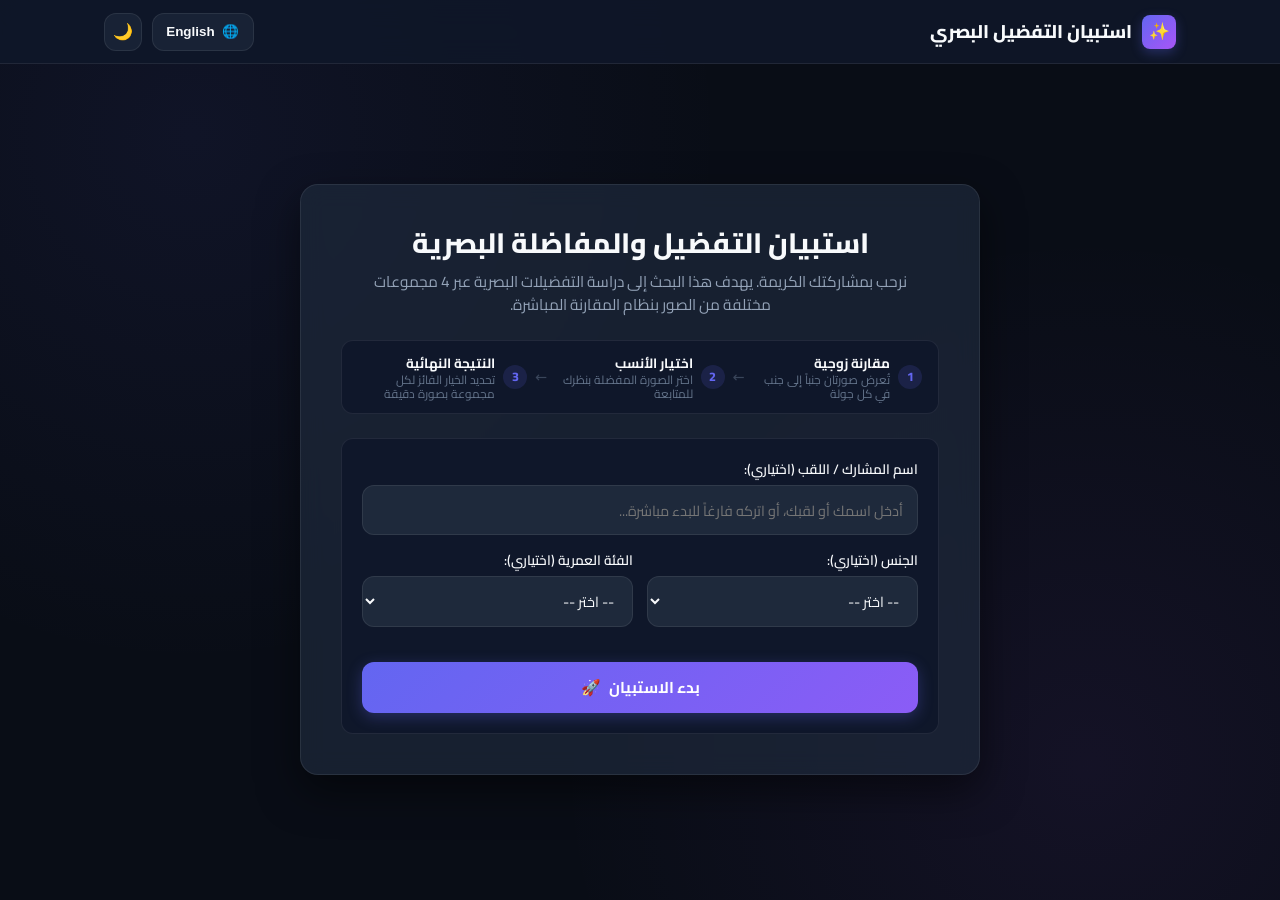
==== index.html @ 8a7d79f7 "Enhance UX, universal image framing, reload session persistence, and dynamic category counts" ====
<!DOCTYPE html>
<html lang="ar" dir="rtl" data-theme="dark">
<head>
  <meta charset="UTF-8">
  <meta name="viewport" content="width=device-width, initial-scale=1.0">
  <title>استبيان التفضيل والمفاضلة البصرية | Visual Preference Survey</title>
  
  <!-- Meta Descriptions for SEO and Social Sharing -->
  <meta name="description" content="استبيان تفاعلي للمفاضلة البصرية ودراسة التفضيلات عبر 4 مجموعات مختلفة بنظام المقارنة المباشرة.">
  
  <!-- Google Fonts: Cairo (Arabic) & Plus Jakarta Sans (English) -->
  <link rel="preconnect" href="https://fonts.googleapis.com">
  <link rel="preconnect" href="https://fonts.gstatic.com" crossorigin>
  <link href="https://fonts.googleapis.com/css2?family=Cairo:wght@400;500;600;700;800;900&family=Plus+Jakarta+Sans:wght@400;500;600;700;800&display=swap" rel="stylesheet">
  
  <!-- Main Stylesheet -->
  <link rel="stylesheet" href="style.css">
</head>
<body>

  <!-- Top Header Navigation -->
  <header class="header">
    <div class="container header-content">
      <a href="#" class="brand-logo" onclick="event.preventDefault();">
        <div class="brand-icon">✨</div>
        <span id="app-title-text">استبيان التفضيل البصري</span>
      </a>

      <div class="header-controls">
        <!-- Language Switcher -->
        <button id="btn-toggle-lang" class="lang-toggle-btn" title="تغيير اللغة / Switch Language" type="button">
          <span class="lang-icon">🌐</span>
          <span class="lang-label">English</span>
        </button>

        <!-- Dark / Light Theme Toggle -->
        <button id="btn-toggle-theme" class="btn-icon" title="تبديل المظهر / Toggle Theme" aria-label="Toggle Theme" type="button">
          🌙
        </button>
      </div>
    </div>
  </header>

  <!-- Survey Active Status & Progress Tracker -->
  <div id="survey-status-bar" class="survey-status-bar">
    <div class="container">
      <div class="status-grid">
        <div class="category-indicator">
          <div id="current-category-badge" class="category-badge">
            <span id="cat-icon">📂</span>
            <span id="cat-title">المجموعة: إناث - الشرق الأوسط</span>
          </div>
          <span class="round-counter">
            <span id="cat-progress-text">المجموعة 1 من 4</span>
          </span>
        </div>

        <div class="round-counter">
          <span id="lbl-comparison">المقارنة:</span>
          <span id="round-number-text">1</span> / <span id="total-rounds-text">31</span>
        </div>
      </div>

      <!-- Animated Progress Track -->
      <div class="progress-track">
        <div id="progress-fill" class="progress-fill"></div>
      </div>
    </div>
  </div>

  <!-- Main Viewport Area -->
  <main class="main-content">
    <div class="container">

      <!-- ====================================================================
           1. WELCOME SCREEN
           ==================================================================== -->
      <section id="screen-welcome" class="screen-view active">
        <div class="welcome-card">

          <!-- Resume Session Banner (Only shown if user has active saved progress) -->
          <div id="resume-session-banner" class="resume-session-banner" style="display: none;">
            <div class="resume-banner-info">
              <span class="resume-icon">⚡</span>
              <div>
                <strong id="resume-banner-title">لديك استبيان قيد التقدم</strong>
                <p id="resume-banner-desc">يمكنك استئناف جلسة التقييم السابقة من حيث توقفت أو البدء من جديد.</p>
              </div>
            </div>
            <div class="resume-banner-actions">
              <button type="button" class="btn-resume" onclick="resumeSavedSession()">
                <span id="btn-resume-text">استئناف المتابعة</span>
                <span>▶</span>
              </button>
              <button type="button" class="btn-discard" onclick="discardSavedSession()" title="حذف الجلسة السابقة والبدء من جديد">
                <span id="btn-discard-text">بدء جديد</span>
                <span>×</span>
              </button>
            </div>
          </div>

          <div class="welcome-header">
            <h1 class="welcome-title" id="welcome-heading">استبيان التفضيل والمفاضلة البصرية</h1>
            <p class="welcome-subtitle" id="welcome-subtext">
              نرحب بمشاركتك الكريمة. يهدف هذا البحث إلى دراسة التفضيلات البصرية عبر 4 مجموعات مختلفة من الصور بنظام المقارنة المباشرة.
            </p>
          </div>

          <!-- Non-noisy, sleek step indicators (informational, not buttons) -->
          <div class="survey-steps-overview">
            <div class="step-overview-item">
              <span class="step-num">1</span>
              <div class="step-text">
                <strong id="inst-1-title">مقارنة زوجية</strong>
                <span id="inst-1-desc">تُعرض صورتان جنباً إلى جنب في كل جولة</span>
              </div>
            </div>

            <div class="step-arrow">←</div>

            <div class="step-overview-item">
              <span class="step-num">2</span>
              <div class="step-text">
                <strong id="inst-2-title">اختيار الأنسب</strong>
                <span id="inst-2-desc">اختر الصورة المفضلة بنظرك للمتابعة</span>
              </div>
            </div>

            <div class="step-arrow">←</div>

            <div class="step-overview-item">
              <span class="step-num">3</span>
              <div class="step-text">
                <strong id="inst-3-title">النتيجة النهائية</strong>
                <span id="inst-3-desc">تحديد الخيار الفائز لكل مجموعة بصورة دقيقة</span>
              </div>
            </div>
          </div>

          <!-- Participant Form -->
          <form id="participant-form" class="participant-form" onsubmit="event.preventDefault(); startSurvey();">
            <div class="form-group">
              <label for="participant-id" id="lbl-part-id">اسم المشارك / اللقب (اختياري):</label>
              <input type="text" id="participant-id" class="form-control" placeholder="أدخل اسمك أو لقبك، أو اتركه فارغاً للبدء مباشرة..." autocomplete="name">
            </div>

            <div class="form-row-2col">
              <div class="form-group">
                <label for="participant-gender" id="lbl-gender">الجنس (اختياري):</label>
                <select id="participant-gender" class="form-control">
                  <option value="" id="opt-select">-- اختر --</option>
                  <option value="male" id="opt-male">ذكر</option>
                  <option value="female" id="opt-female">أنثى</option>
                  <option value="other" id="opt-other">أفضل عدم التحديد</option>
                </select>
              </div>

              <div class="form-group">
                <label for="participant-age" id="lbl-age">الفئة العمرية (اختياري):</label>
                <select id="participant-age" class="form-control">
                  <option value="">-- اختر --</option>
                  <option value="18-24">18 - 24</option>
                  <option value="25-34">25 - 34</option>
                  <option value="35-44">35 - 44</option>
                  <option value="45+">45 فأكثر</option>
                </select>
              </div>
            </div>

            <button type="submit" id="btn-start-survey" class="btn-primary" style="margin-top: 1.25rem;">
              <span>بدء الاستبيان</span>
              <span>🚀</span>
            </button>
          </form>
        </div>
      </section>

      <!-- ====================================================================
           2. ARENA / COMPARISON SCREEN
           ==================================================================== -->
      <section id="screen-arena" class="screen-view">
        <div class="arena-header">
          <h2 class="arena-title" id="arena-instruction">اختر الصورة المفضلة بالنسبة لك</h2>
          <p class="arena-hint" id="arena-subhint">انقر مباشرة على الصورة أو استخدم مفاتيح الأسهم (⬅️ / ➡️) أو الأرقام (1 / 2)</p>
        </div>

        <div id="battle-arena-container" class="battle-arena arena-landscape">
          <!-- Left Candidate (Option A) -->
          <div id="card-candidate-a" class="candidate-card" onclick="selectWinner('left')">
            <div id="badge-card-a" class="card-badge badge-option-a">
              <span class="badge-dot"></span>
              <span id="lbl-champion">الخيار (1)</span>
            </div>

            <div class="card-image-wrapper">
              <img id="img-candidate-a" class="card-image" src="" alt="Candidate 1" loading="eager">
              <button type="button" class="zoom-btn" title="تكبير الصورة للمعاينة" onclick="event.stopPropagation(); zoomImage('img-candidate-a');" aria-label="Zoom Image">
                🔍
              </button>
            </div>

            <div class="card-footer">
              <div class="card-footer-info">
                <span class="key-hint" id="hint-key-left">
                  <span>مفتاح</span>
                  <span class="kbd">⬅️</span> أو <span class="kbd">1</span>
                </span>
              </div>
              <div class="select-indicator" id="lbl-select-a">
                <span>اختيار هذا</span>
                <span class="indicator-check">✓</span>
              </div>
            </div>
          </div>

          <!-- VS Middle Badge -->
          <div class="vs-badge-container">
            <div class="vs-badge">VS</div>
          </div>

          <!-- Right Candidate (Option B) -->
          <div id="card-candidate-b" class="candidate-card" onclick="selectWinner('right')">
            <div id="badge-card-b" class="card-badge badge-option-b">
              <span class="badge-dot"></span>
              <span id="lbl-challenger">الخيار (2)</span>
            </div>

            <div class="card-image-wrapper">
              <img id="img-candidate-b" class="card-image" src="" alt="Candidate 2" loading="eager">
              <button type="button" class="zoom-btn" title="تكبير الصورة للمعاينة" onclick="event.stopPropagation(); zoomImage('img-candidate-b');" aria-label="Zoom Image">
                🔍
              </button>
            </div>

            <div class="card-footer">
              <div class="card-footer-info">
                <span class="key-hint" id="hint-key-right">
                  <span>مفتاح</span>
                  <span class="kbd">➡️</span> أو <span class="kbd">2</span>
                </span>
              </div>
              <div class="select-indicator" id="lbl-select-b">
                <span>اختيار هذا</span>
                <span class="indicator-check">✓</span>
              </div>
            </div>
          </div>
        </div>

        <!-- Shortcuts Reminder Footer -->
        <div class="shortcuts-bar">
          <div class="shortcut-item">
            <span class="kbd">⬅️</span> / <span class="kbd">1</span>
            <span id="txt-choose-left">: اختيار اليسار</span>
          </div>
          <div class="shortcut-item">
            <span class="kbd">➡️</span> / <span class="kbd">2</span>
            <span id="txt-choose-right">: اختيار اليمين</span>
          </div>
          <div class="shortcut-item">
            <span class="kbd">ESC</span>
            <span id="txt-close-zoom">: إغلاق المعاينة</span>
          </div>
        </div>
      </section>

      <!-- ====================================================================
           3. FINAL RESULTS SCREEN
           ==================================================================== -->
      <section id="screen-results" class="screen-view">
        <div class="results-header">
          <div class="results-trophy">🏆</div>
          <h2 class="results-title" id="res-heading">اكتمل الاستبيان بنجاح!</h2>
          <p class="results-subtitle" id="res-subtext">شكراً لمشاركتك الكريمة! إليك الصور الفائزة بناءً على تفضيلاتك في كل مجموعة:</p>
        </div>

        <!-- 4 Winners Showcase Grid -->
        <div id="winners-grid" class="winners-grid">
          <!-- Will be rendered dynamically via JS -->
        </div>

        <!-- Submission Status and Data Export Actions -->
        <div class="submission-card">
          <div id="submission-status" class="submit-status-box status-sending">
            <span>⏳</span>
            <span id="status-text">جاري حفظ وإرسال البيانات...</span>
          </div>

          <div class="action-buttons-group">
            <button type="button" class="btn-secondary" onclick="exportDataAsCSV()">
              <span>📥</span>
              <span id="btn-csv-text">تحميل تقرير (CSV)</span>
            </button>

            <button type="button" class="btn-secondary" onclick="exportDataAsJSON()">
              <span>📄</span>
              <span id="btn-json-text">تحميل البيانات (JSON)</span>
            </button>

            <button type="button" class="btn-primary" style="width: auto;" onclick="resetForNewParticipant()">
              <span>🔄</span>
              <span id="btn-new-eval">مشارك جديد</span>
            </button>
          </div>
        </div>
      </section>

    </div>
  </main>

  <!-- ========================================================================
       CATEGORY TRANSITION MODAL
       ======================================================================== -->
  <div id="interstitial-modal" class="interstitial-modal">
    <div class="interstitial-box">
      <div class="interstitial-icon">🎯</div>
      <h3 class="interstitial-title" id="trans-title">انتهت هذه المجموعة</h3>
      <p class="interstitial-desc" id="trans-desc">
        تم تحديد الخيار المفضل في هذه المجموعة بنجاح. اضغط أدناه للمتابعة إلى المجموعة التالية.
      </p>
      <button type="button" class="btn-primary" onclick="proceedToNextCategory()">
        <span id="btn-next-cat-text">المتابعة إلى المجموعة التالية</span>
        <span>➡️</span>
      </button>
    </div>
  </div>

  <!-- ========================================================================
       LIGHTBOX / ZOOM PREVIEW MODAL
       ======================================================================== -->
  <div id="lightbox-modal" class="lightbox-modal" onclick="closeZoom()">
    <button type="button" class="lightbox-close" onclick="closeZoom()" title="إغلاق">&times;</button>
    <img id="lightbox-img" class="lightbox-img" src="" alt="Enlarged Preview" onclick="event.stopPropagation()">
  </div>

  <!-- Scripts -->
  <script src="config.js"></script>
  <script src="app.js"></script>
</body>
</html>
---- style.css ----
/* ==========================================================================
   VISUAL PREFERENCE SURVEY - HIGH-AESTHETIC RESPONSIVE STYLESHEET
   100% Zero-Overflow, Universal Picture Framing & Safe Responsive Design
   ========================================================================== */

:root {
  --font-arabic: 'Cairo', system-ui, -apple-system, sans-serif;
  --font-latin: 'Plus Jakarta Sans', system-ui, -apple-system, sans-serif;
  
  /* Primary Theme Palette (Dark Premium) */
  --bg-primary: #090d16;
  --bg-secondary: #0f172a;
  --bg-tertiary: #1e293b;
  --bg-glass: rgba(15, 23, 42, 0.88);
  --bg-card: rgba(30, 41, 59, 0.72);
  --bg-image-holder: #0b1120;
  --border-color: rgba(255, 255, 255, 0.08);
  --border-hover: rgba(99, 102, 241, 0.6);
  
  --text-primary: #f8fafc;
  --text-secondary: #94a3b8;
  --text-muted: #64748b;
  
  /* Accents */
  --primary: #6366f1;
  --primary-hover: #4f46e5;
  --primary-light: rgba(99, 102, 241, 0.15);
  --accent-gold: #f59e0b;
  --accent-gold-light: rgba(245, 158, 11, 0.15);
  --success: #10b981;
  --success-light: rgba(16, 185, 129, 0.15);
  
  /* Dimensions & Radii */
  --header-height: 64px;
  --radius-sm: 8px;
  --radius-md: 12px;
  --radius-lg: 18px;
  --radius-full: 9999px;
  
  --shadow-sm: 0 2px 6px rgba(0, 0, 0, 0.2);
  --shadow-md: 0 8px 24px rgba(0, 0, 0, 0.35);
  --shadow-lg: 0 16px 40px rgba(0, 0, 0, 0.5);
  --shadow-glow: 0 0 24px rgba(99, 102, 241, 0.35);
  
  --transition-fast: 0.15s ease;
  --transition-smooth: 0.25s cubic-bezier(0.4, 0, 0.2, 1);
}

[data-theme="light"] {
  --bg-primary: #f8fafc;
  --bg-secondary: #ffffff;
  --bg-tertiary: #f1f5f9;
  --bg-glass: rgba(255, 255, 255, 0.92);
  --bg-card: rgba(255, 255, 255, 0.96);
  --bg-image-holder: #f8fafc;
  --border-color: rgba(0, 0, 0, 0.08);
  --border-hover: rgba(99, 102, 241, 0.6);
  
  --text-primary: #0f172a;
  --text-secondary: #475569;
  --text-muted: #94a3b8;
  
  --shadow-sm: 0 2px 6px rgba(0, 0, 0, 0.04);
  --shadow-md: 0 6px 20px rgba(0, 0, 0, 0.08);
  --shadow-lg: 0 12px 32px rgba(0, 0, 0, 0.12);
  --shadow-glow: 0 0 20px rgba(99, 102, 241, 0.2);
}

/* Reset */
*, *::before, *::after {
  box-sizing: border-box;
  margin: 0;
  padding: 0;
  -webkit-tap-highlight-color: transparent;
}

html, body {
  width: 100%;
  max-width: 100vw;
  overflow-x: hidden;
  min-height: 100vh;
  min-height: 100dvh;
}

body {
  font-family: var(--font-arabic);
  background-color: var(--bg-primary);
  color: var(--text-primary);
  display: flex;
  flex-direction: column;
  line-height: 1.5;
  background-image: 
    radial-gradient(circle at 15% 15%, rgba(99, 102, 241, 0.08) 0%, transparent 40%),
    radial-gradient(circle at 85% 85%, rgba(168, 85, 247, 0.07) 0%, transparent 40%);
  background-attachment: fixed;
  transition: background-color var(--transition-smooth), color var(--transition-smooth);
}

body[dir="ltr"] {
  font-family: var(--font-latin);
}

.container {
  width: 100%;
  max-width: 1120px;
  margin: 0 auto;
  padding: 0 clamp(0.85rem, 3vw, 1.5rem);
}

/* Header */
.header {
  position: sticky;
  top: 0;
  z-index: 50;
  backdrop-filter: blur(14px);
  -webkit-backdrop-filter: blur(14px);
  background: var(--bg-glass);
  border-bottom: 1px solid var(--border-color);
  padding: 0.5rem 0;
  min-height: var(--header-height);
  display: flex;
  align-items: center;
}

.header-content {
  display: flex;
  align-items: center;
  justify-content: space-between;
  gap: 0.75rem;
}

.brand-logo {
  display: flex;
  align-items: center;
  gap: 0.65rem;
  font-weight: 800;
  font-size: clamp(0.95rem, 2.5vw, 1.15rem);
  color: var(--text-primary);
  text-decoration: none;
  white-space: nowrap;
}

.brand-icon {
  width: 34px;
  height: 34px;
  flex-shrink: 0;
  background: linear-gradient(135deg, var(--primary), #a855f7);
  border-radius: var(--radius-sm);
  display: flex;
  align-items: center;
  justify-content: center;
  color: #fff;
  font-size: 1.05rem;
  box-shadow: 0 4px 12px rgba(99, 102, 241, 0.3);
}

.header-controls {
  display: flex;
  align-items: center;
  gap: 0.6rem;
}

.lang-toggle-btn {
  display: inline-flex;
  align-items: center;
  gap: 0.45rem;
  padding: 0.35rem 0.85rem;
  min-height: 38px;
  background: var(--bg-card);
  border: 1px solid var(--border-color);
  color: var(--text-primary);
  border-radius: var(--radius-md);
  font-size: 0.84rem;
  font-weight: 700;
  cursor: pointer;
  transition: all var(--transition-fast);
  white-space: nowrap;
}

.lang-toggle-btn:hover {
  border-color: var(--primary);
  background: var(--primary-light);
}

.btn-icon {
  background: var(--bg-card);
  border: 1px solid var(--border-color);
  color: var(--text-primary);
  width: 38px;
  height: 38px;
  border-radius: var(--radius-md);
  display: flex;
  align-items: center;
  justify-content: center;
  cursor: pointer;
  transition: all var(--transition-fast);
  font-size: 1rem;
  flex-shrink: 0;
}

.btn-icon:hover {
  background: var(--primary-light);
  border-color: var(--primary);
}

/* Category & Progress Bar */
.survey-status-bar {
  background: var(--bg-secondary);
  border-bottom: 1px solid var(--border-color);
  padding: 0.65rem 0;
  display: none;
}

.survey-status-bar.active {
  display: block;
}

.status-grid {
  display: flex;
  align-items: center;
  justify-content: space-between;
  gap: 0.75rem;
}

.category-indicator {
  display: flex;
  align-items: center;
  gap: 0.6rem;
  min-width: 0;
}

.category-badge {
  display: inline-flex;
  align-items: center;
  gap: 0.4rem;
  padding: 0.25rem 0.75rem;
  border-radius: var(--radius-full);
  font-size: clamp(0.76rem, 2vw, 0.86rem);
  font-weight: 700;
  background: var(--primary-light);
  color: var(--primary);
  border: 1px solid rgba(99, 102, 241, 0.3);
  white-space: nowrap;
  text-overflow: ellipsis;
  overflow: hidden;
}

.round-counter {
  font-size: clamp(0.78rem, 2vw, 0.88rem);
  color: var(--text-secondary);
  font-weight: 600;
  white-space: nowrap;
}

.round-counter span {
  color: var(--text-primary);
  font-weight: 800;
}

.progress-track {
  width: 100%;
  height: 5px;
  background: var(--bg-tertiary);
  border-radius: var(--radius-full);
  overflow: hidden;
  margin-top: 0.5rem;
}

.progress-fill {
  height: 100%;
  width: 0%;
  background: linear-gradient(90deg, var(--primary), #a855f7);
  border-radius: var(--radius-full);
  transition: width 0.3s ease;
}

/* Main Content */
.main-content {
  flex: 1;
  padding: clamp(1rem, 2.5vh, 2rem) 0 clamp(1.25rem, 3vh, 2.5rem);
  display: flex;
  align-items: center;
  justify-content: center;
}

.screen-view {
  display: none;
  width: 100%;
  animation: fadeIn 0.25s ease;
}

.screen-view.active {
  display: block;
}

@keyframes fadeIn {
  from { opacity: 0; transform: translateY(6px); }
  to { opacity: 1; transform: translateY(0); }
}

@keyframes cardFadeIn {
  from { opacity: 0.6; transform: scale(0.98); }
  to { opacity: 1; transform: scale(1); }
}

/* ==========================================================================
   WELCOME SCREEN & SLEEK PRESENTATION
   ========================================================================== */
.welcome-card {
  background: var(--bg-card);
  backdrop-filter: blur(12px);
  -webkit-backdrop-filter: blur(12px);
  border: 1px solid var(--border-color);
  border-radius: var(--radius-lg);
  padding: clamp(1.5rem, 4vw, 2.5rem);
  max-width: 680px;
  margin: 0 auto;
  box-shadow: var(--shadow-lg);
}

/* Resume Banner */
.resume-session-banner {
  display: flex;
  align-items: center;
  justify-content: space-between;
  gap: 1rem;
  background: linear-gradient(135deg, rgba(99, 102, 241, 0.16), rgba(168, 85, 247, 0.16));
  border: 1px solid rgba(99, 102, 241, 0.4);
  border-radius: var(--radius-md);
  padding: 0.85rem 1.15rem;
  margin-bottom: 1.5rem;
}

.resume-banner-info {
  display: flex;
  align-items: center;
  gap: 0.75rem;
}

.resume-icon {
  font-size: 1.4rem;
  flex-shrink: 0;
}

.resume-banner-info strong {
  display: block;
  font-size: 0.92rem;
  color: var(--text-primary);
}

.resume-banner-info p {
  font-size: 0.78rem;
  color: var(--text-secondary);
  line-height: 1.3;
}

.resume-banner-actions {
  display: flex;
  align-items: center;
  gap: 0.4rem;
  flex-shrink: 0;
}

.btn-resume {
  display: inline-flex;
  align-items: center;
  gap: 0.35rem;
  background: var(--primary);
  color: #fff;
  border: none;
  border-radius: var(--radius-sm);
  padding: 0.4rem 0.8rem;
  font-size: 0.8rem;
  font-weight: 700;
  font-family: inherit;
  cursor: pointer;
  transition: all var(--transition-fast);
}

.btn-resume:hover {
  background: var(--primary-hover);
}

.btn-discard {
  display: inline-flex;
  align-items: center;
  gap: 0.2rem;
  background: transparent;
  color: var(--text-muted);
  border: 1px solid var(--border-color);
  border-radius: var(--radius-sm);
  padding: 0.4rem 0.65rem;
  font-size: 0.78rem;
  font-weight: 600;
  font-family: inherit;
  cursor: pointer;
}

.btn-discard:hover {
  color: var(--text-primary);
  background: rgba(255, 255, 255, 0.06);
}

.welcome-header {
  text-align: center;
  margin-bottom: 1.5rem;
}

.welcome-title {
  font-size: clamp(1.35rem, 3.8vw, 1.75rem);
  font-weight: 800;
  margin-bottom: 0.5rem;
  line-height: 1.3;
  color: var(--text-primary);
}

.welcome-subtitle {
  color: var(--text-secondary);
  font-size: clamp(0.86rem, 2vw, 0.96rem);
  line-height: 1.5;
  max-width: 580px;
  margin: 0 auto;
}

/* Informational steps timeline - Sleek, non-clickable, clean */
.survey-steps-overview {
  display: flex;
  align-items: center;
  justify-content: space-between;
  gap: 0.5rem;
  background: var(--bg-secondary);
  border: 1px solid var(--border-color);
  border-radius: var(--radius-md);
  padding: 0.75rem 1rem;
  margin: 1.5rem 0;
}

.step-overview-item {
  display: flex;
  align-items: center;
  gap: 0.5rem;
  flex: 1;
}

.step-num {
  width: 24px;
  height: 24px;
  border-radius: var(--radius-full);
  background: var(--primary-light);
  color: var(--primary);
  font-weight: 800;
  font-size: 0.78rem;
  display: flex;
  align-items: center;
  justify-content: center;
  flex-shrink: 0;
}

.step-text strong {
  display: block;
  font-size: 0.84rem;
  color: var(--text-primary);
}

.step-text span {
  display: block;
  font-size: 0.74rem;
  color: var(--text-muted);
  line-height: 1.2;
}

.step-arrow {
  color: var(--text-muted);
  font-size: 0.9rem;
  user-select: none;
  opacity: 0.5;
}

body[dir="ltr"] .step-arrow {
  transform: rotate(180deg);
}

/* Form Styles */
.participant-form {
  background: var(--bg-secondary);
  border: 1px solid var(--border-color);
  padding: 1.25rem;
  border-radius: var(--radius-md);
}

.form-group {
  margin-bottom: 0.9rem;
}

.form-group:last-child {
  margin-bottom: 0;
}

.form-group label {
  display: block;
  font-size: 0.85rem;
  font-weight: 600;
  margin-bottom: 0.35rem;
  color: var(--text-primary);
}

.form-control {
  width: 100%;
  padding: 0.65rem 0.9rem;
  background: var(--bg-tertiary);
  border: 1px solid var(--border-color);
  border-radius: var(--radius-md);
  color: var(--text-primary);
  font-family: inherit;
  font-size: 0.9rem;
  min-height: 42px;
  transition: border-color var(--transition-fast), box-shadow var(--transition-fast);
}

.form-control:focus {
  outline: none;
  border-color: var(--primary);
  box-shadow: 0 0 0 3px var(--primary-light);
}

.form-row-2col {
  display: grid;
  grid-template-columns: 1fr 1fr;
  gap: 0.85rem;
}

.btn-primary {
  display: inline-flex;
  align-items: center;
  justify-content: center;
  gap: 0.5rem;
  width: 100%;
  min-height: 46px;
  padding: 0.7rem 1.4rem;
  background: linear-gradient(135deg, var(--primary), #8b5cf6);
  color: #fff;
  border: none;
  border-radius: var(--radius-md);
  font-size: 0.98rem;
  font-weight: 700;
  font-family: inherit;
  cursor: pointer;
  box-shadow: 0 4px 15px rgba(99, 102, 241, 0.3);
  transition: all var(--transition-fast);
}

.btn-primary:hover {
  opacity: 0.95;
  transform: translateY(-1px);
  box-shadow: 0 6px 20px rgba(99, 102, 241, 0.4);
}

/* ==========================================================================
   ARENA / BATTLE SCREEN (UNIVERSAL DYNAMIC FRAMING PER SET)
   ========================================================================== */
.arena-header {
  text-align: center;
  margin-bottom: clamp(0.6rem, 1.5vh, 1rem);
}

.arena-title {
  font-size: clamp(1.1rem, 2.6vw, 1.4rem);
  font-weight: 800;
  color: var(--text-primary);
  margin-bottom: 0.2rem;
}

.arena-hint {
  color: var(--text-secondary);
  font-size: clamp(0.78rem, 1.6vw, 0.88rem);
}

.battle-arena {
  display: grid;
  grid-template-columns: 1fr auto 1fr;
  align-items: center;
  gap: clamp(0.6rem, 2vw, 1.5rem);
  max-width: 980px;
  margin: 0 auto;
}

.vs-badge-container {
  display: flex;
  flex-direction: column;
  align-items: center;
  justify-content: center;
  position: relative;
  z-index: 10;
}

.vs-badge {
  width: clamp(38px, 4.5vw, 48px);
  height: clamp(38px, 4.5vw, 48px);
  border-radius: var(--radius-full);
  background: var(--bg-secondary);
  border: 2px solid var(--border-color);
  display: flex;
  align-items: center;
  justify-content: center;
  font-weight: 900;
  font-size: clamp(0.85rem, 1.8vw, 1rem);
  color: var(--accent-gold);
  box-shadow: var(--shadow-md);
  flex-shrink: 0;
}

/* Candidate Card */
.candidate-card {
  position: relative;
  background: var(--bg-card);
  border: 2px solid var(--border-color);
  border-radius: var(--radius-lg);
  overflow: hidden;
  box-shadow: var(--shadow-md);
  cursor: pointer;
  transition: all var(--transition-smooth);
  display: flex;
  flex-direction: column;
  user-select: none;
}

.candidate-card:hover {
  transform: translateY(-3px);
  border-color: var(--primary);
  box-shadow: var(--shadow-glow), var(--shadow-lg);
}

.candidate-card.card-selected {
  transform: scale(1.03);
  border-color: var(--success);
  box-shadow: 0 0 25px rgba(16, 185, 129, 0.4);
}

/* Subtle, clear option badges */
.card-badge {
  position: absolute;
  top: 10px;
  right: 10px;
  z-index: 5;
  padding: 0.25rem 0.65rem;
  border-radius: var(--radius-full);
  font-size: 0.76rem;
  font-weight: 700;
  display: inline-flex;
  align-items: center;
  gap: 0.35rem;
  backdrop-filter: blur(8px);
  -webkit-backdrop-filter: blur(8px);
  background: rgba(15, 23, 42, 0.85);
  border: 1px solid rgba(255, 255, 255, 0.15);
  color: #fff;
}

body[dir="ltr"] .card-badge {
  right: auto;
  left: 10px;
}

.badge-dot {
  width: 7px;
  height: 7px;
  border-radius: var(--radius-full);
  background: var(--primary);
}

.badge-option-a .badge-dot {
  background: #f59e0b;
}

.badge-option-b .badge-dot {
  background: #6366f1;
}

/* ==========================================================================
   DYNAMIC IMAGE WRAPPER & BORDER SAFETY
   Universal framing tailored to category aspect ratio (landscape or portrait)
   ========================================================================== */
.card-image-wrapper {
  position: relative;
  width: 100%;
  background: var(--bg-image-holder);
  overflow: hidden;
  display: flex;
  align-items: center;
  justify-content: center;
  border-bottom: 1px solid var(--border-color);
  transition: height var(--transition-smooth), aspect-ratio var(--transition-smooth);
}

/* Category Set 1 & 2: Landscape sets (Arab Female & Male: 3:2 ratio) */
.arena-landscape .card-image-wrapper {
  aspect-ratio: 3 / 2;
  max-height: min(48vh, 420px);
}

/* Category Set 3 & 4: Portrait sets (Chinese Male & Female: ~4:5 ratio) */
.arena-portrait .card-image-wrapper {
  aspect-ratio: 4 / 5;
  max-height: min(54vh, 480px);
}

/* Image inside container: NEVER lose borders or crop faces */
.card-image {
  width: 100%;
  height: 100%;
  object-fit: contain;
  object-position: center;
  transition: transform 0.25s ease;
  display: block;
}

.candidate-card:hover .card-image {
  transform: scale(1.02);
}

/* Zoom Preview Button */
.zoom-btn {
  position: absolute;
  bottom: 8px;
  left: 8px;
  z-index: 4;
  width: 32px;
  height: 32px;
  border-radius: var(--radius-full);
  background: rgba(0, 0, 0, 0.65);
  border: 1px solid rgba(255, 255, 255, 0.25);
  color: #fff;
  display: flex;
  align-items: center;
  justify-content: center;
  cursor: pointer;
  transition: all var(--transition-fast);
  backdrop-filter: blur(4px);
  font-size: 0.8rem;
}

body[dir="ltr"] .zoom-btn {
  left: auto;
  right: 8px;
}

.zoom-btn:hover {
  background: var(--primary);
  transform: scale(1.1);
}

/* Clean Card Footer */
.card-footer {
  padding: 0.6rem 0.9rem;
  display: flex;
  align-items: center;
  justify-content: space-between;
  gap: 0.5rem;
  background: var(--bg-secondary);
  min-height: 50px;
}

.key-hint {
  display: inline-flex;
  align-items: center;
  gap: 0.25rem;
  font-size: 0.74rem;
  font-weight: 600;
  color: var(--text-muted);
}

.kbd {
  display: inline-block;
  padding: 0.1rem 0.35rem;
  background: var(--bg-tertiary);
  border: 1px solid var(--border-color);
  border-radius: 4px;
  font-size: 0.72rem;
  color: var(--text-primary);
}

.select-indicator {
  display: inline-flex;
  align-items: center;
  gap: 0.35rem;
  padding: 0.35rem 0.75rem;
  border-radius: var(--radius-sm);
  background: var(--primary-light);
  color: var(--primary);
  font-weight: 700;
  font-size: 0.82rem;
  transition: all var(--transition-fast);
}

.indicator-check {
  font-size: 0.85rem;
}

.candidate-card:hover .select-indicator {
  background: var(--primary);
  color: #fff;
}

/* Shortcuts Footer Bar */
.shortcuts-bar {
  display: flex;
  align-items: center;
  justify-content: center;
  flex-wrap: wrap;
  gap: 1.25rem;
  margin-top: clamp(0.75rem, 2vh, 1.25rem);
  color: var(--text-muted);
  font-size: 0.8rem;
}

.shortcut-item {
  display: flex;
  align-items: center;
  gap: 0.35rem;
}

/* Category Transition Modal */
.interstitial-modal {
  position: fixed;
  inset: 0;
  background: rgba(0, 0, 0, 0.82);
  backdrop-filter: blur(8px);
  z-index: 100;
  display: flex;
  align-items: center;
  justify-content: center;
  padding: 1rem;
  opacity: 0;
  pointer-events: none;
  transition: opacity 0.25s ease;
}

.interstitial-modal.active {
  opacity: 1;
  pointer-events: auto;
}

.interstitial-box {
  background: var(--bg-secondary);
  border: 1px solid var(--border-color);
  border-radius: var(--radius-lg);
  padding: clamp(1.5rem, 4vw, 2.25rem);
  max-width: 440px;
  width: 100%;
  text-align: center;
  box-shadow: var(--shadow-lg);
  transform: scale(0.95);
  transition: transform 0.25s ease;
}

.interstitial-modal.active .interstitial-box {
  transform: scale(1);
}

.interstitial-icon {
  font-size: 2.2rem;
  margin-bottom: 0.6rem;
}

.interstitial-title {
  font-size: clamp(1.15rem, 3vw, 1.4rem);
  font-weight: 800;
  margin-bottom: 0.4rem;
}

.interstitial-desc {
  color: var(--text-secondary);
  font-size: 0.9rem;
  margin-bottom: 1.25rem;
  line-height: 1.5;
}

/* ==========================================================================
   RESULTS SCREEN
   ========================================================================== */
.results-header {
  text-align: center;
  margin-bottom: 1.75rem;
}

.results-trophy {
  font-size: clamp(2.2rem, 5vw, 3rem);
  margin-bottom: 0.4rem;
}

.results-title {
  font-size: clamp(1.4rem, 3.8vw, 1.85rem);
  font-weight: 900;
  background: linear-gradient(135deg, #f59e0b, #ec4899, #6366f1);
  -webkit-background-clip: text;
  -webkit-text-fill-color: transparent;
  margin-bottom: 0.35rem;
}

.results-subtitle {
  color: var(--text-secondary);
  font-size: clamp(0.86rem, 2vw, 0.96rem);
}

.winners-grid {
  display: grid;
  grid-template-columns: repeat(4, 1fr);
  gap: clamp(0.75rem, 2vw, 1.25rem);
  margin-bottom: 2rem;
}

.winner-card {
  background: var(--bg-card);
  border: 1px solid var(--border-color);
  border-radius: var(--radius-md);
  overflow: hidden;
  box-shadow: var(--shadow-md);
  position: relative;
  transition: transform var(--transition-fast);
}

.winner-card:hover {
  transform: translateY(-3px);
  border-color: var(--accent-gold);
}

.winner-category-tag {
  padding: 0.45rem 0.65rem;
  font-weight: 800;
  font-size: 0.78rem;
  text-align: center;
  color: #fff;
  white-space: nowrap;
  text-overflow: ellipsis;
  overflow: hidden;
}

.winner-image-wrap {
  width: 100%;
  height: clamp(140px, 24vh, 210px);
  background: var(--bg-image-holder);
  overflow: hidden;
}

.winner-image-wrap img {
  width: 100%;
  height: 100%;
  object-fit: contain;
  display: block;
}

.winner-card-body {
  padding: 0.65rem;
  text-align: center;
  background: var(--bg-secondary);
}

.winner-image-name {
  font-weight: 800;
  font-size: 0.95rem;
  color: var(--text-primary);
  margin-bottom: 0.2rem;
}

.winner-badge-rank {
  display: inline-flex;
  align-items: center;
  gap: 0.25rem;
  background: var(--accent-gold-light);
  color: var(--accent-gold);
  padding: 0.15rem 0.5rem;
  border-radius: var(--radius-full);
  font-size: 0.72rem;
  font-weight: 700;
}

/* Submission Card */
.submission-card {
  background: var(--bg-card);
  border: 1px solid var(--border-color);
  border-radius: var(--radius-lg);
  padding: clamp(1.25rem, 3vw, 1.75rem);
  max-width: 600px;
  margin: 0 auto;
  text-align: center;
  box-shadow: var(--shadow-lg);
}

.submit-status-box {
  padding: 0.75rem 1rem;
  border-radius: var(--radius-md);
  margin-bottom: 1.25rem;
  font-weight: 600;
  font-size: 0.86rem;
  display: flex;
  align-items: center;
  justify-content: center;
  gap: 0.5rem;
}

.status-sending {
  background: var(--primary-light);
  color: var(--primary);
  border: 1px solid rgba(99, 102, 241, 0.3);
}

.status-success {
  background: var(--success-light);
  color: var(--success);
  border: 1px solid rgba(16, 185, 129, 0.3);
}

.status-fallback {
  background: var(--accent-gold-light);
  color: var(--accent-gold);
  border: 1px solid rgba(245, 158, 11, 0.3);
}

.action-buttons-group {
  display: flex;
  align-items: center;
  justify-content: center;
  flex-wrap: wrap;
  gap: 0.65rem;
}

.btn-secondary {
  padding: 0.6rem 1rem;
  min-height: 42px;
  background: var(--bg-tertiary);
  border: 1px solid var(--border-color);
  color: var(--text-primary);
  border-radius: var(--radius-md);
  font-family: inherit;
  font-weight: 700;
  font-size: 0.85rem;
  cursor: pointer;
  display: inline-flex;
  align-items: center;
  gap: 0.35rem;
  transition: all var(--transition-fast);
  white-space: nowrap;
}

.btn-secondary:hover {
  background: var(--bg-card);
  border-color: var(--primary);
}

/* Lightbox Modal */
.lightbox-modal {
  position: fixed;
  inset: 0;
  background: rgba(0, 0, 0, 0.94);
  backdrop-filter: blur(10px);
  z-index: 120;
  display: none;
  align-items: center;
  justify-content: center;
  padding: 1rem;
  cursor: zoom-out;
}

.lightbox-modal.active {
  display: flex;
}

.lightbox-img {
  max-width: 92vw;
  max-height: 88vh;
  max-height: 88dvh;
  object-fit: contain;
  border-radius: var(--radius-md);
  box-shadow: 0 10px 40px rgba(0, 0, 0, 0.8);
  border: 1px solid rgba(255, 255, 255, 0.15);
}

.lightbox-close {
  position: absolute;
  top: 15px;
  right: 15px;
  background: rgba(255, 255, 255, 0.2);
  border: none;
  color: #fff;
  width: 38px;
  height: 38px;
  border-radius: var(--radius-full);
  font-size: 1.3rem;
  display: flex;
  align-items: center;
  justify-content: center;
  cursor: pointer;
}

/* ==========================================================================
   RESPONSIVE MEDIA QUERIES
   ========================================================================== */
@media (max-width: 850px) {
  .winners-grid {
    grid-template-columns: repeat(2, 1fr);
  }
}

@media (max-width: 640px) {
  .battle-arena {
    grid-template-columns: 1fr;
    gap: 0.65rem;
  }
  
  .vs-badge-container {
    margin: -0.25rem 0;
  }
  
  .arena-landscape .card-image-wrapper {
    max-height: 230px;
  }

  .arena-portrait .card-image-wrapper {
    max-height: 270px;
  }

  .card-footer {
    padding: 0.45rem 0.65rem;
    min-height: 44px;
  }

  .shortcuts-bar {
    display: none;
  }

  .survey-steps-overview {
    flex-direction: column;
    align-items: flex-start;
    gap: 0.75rem;
  }

  .step-arrow {
    display: none;
  }

  .form-row-2col {
    grid-template-columns: 1fr;
  }

  .winners-grid {
    grid-template-columns: 1fr;
  }

  .action-buttons-group {
    flex-direction: column;
  }

  .action-buttons-group .btn-secondary,
  .action-buttons-group .btn-primary {
    width: 100%;
  }

  .resume-session-banner {
    flex-direction: column;
    align-items: stretch;
  }
  
  .resume-banner-actions {
    justify-content: flex-end;
  }
}
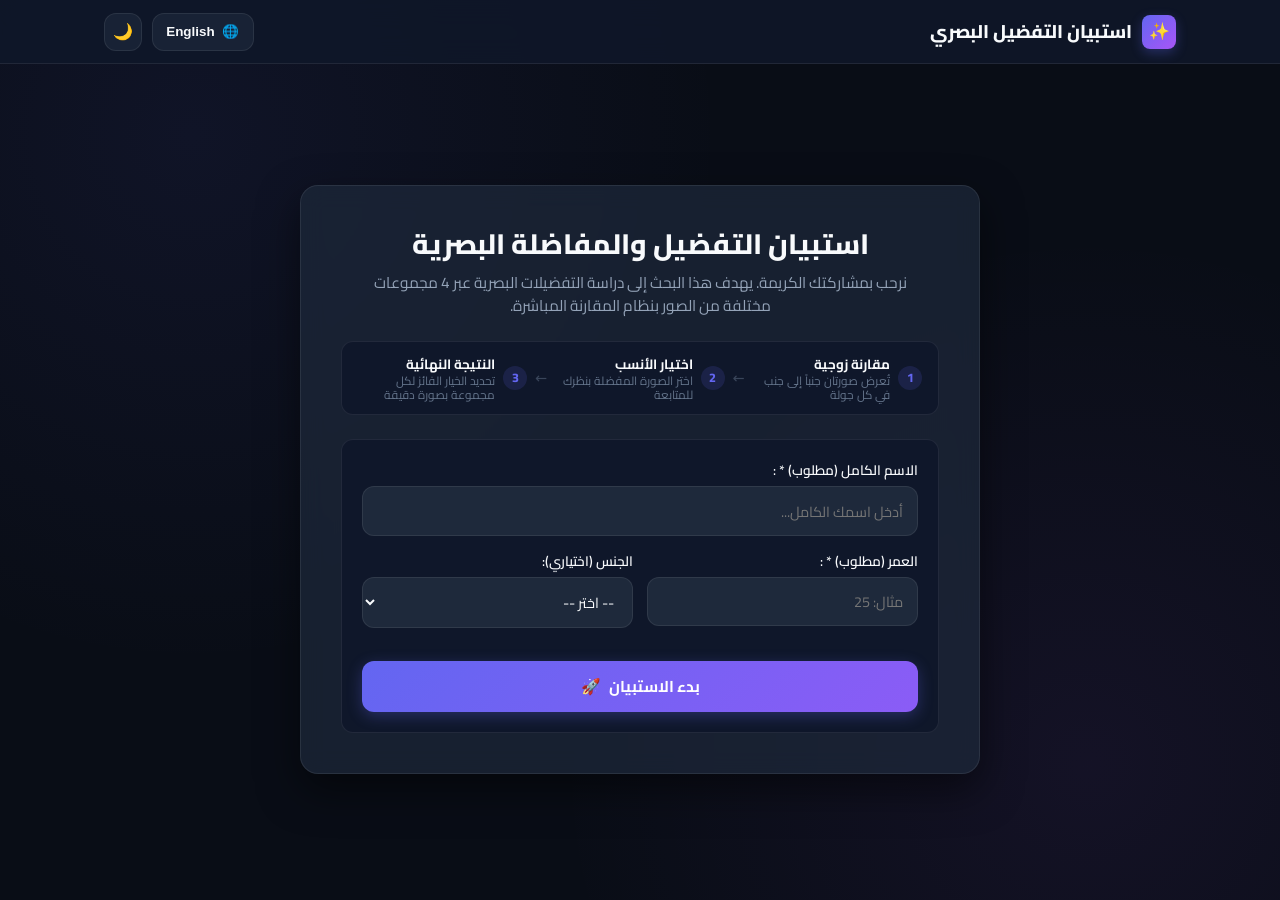
==== commit 2ba64d92: "Add full set gallery explorer, direct election, mandatory name/age validation, and retake survey wit" ====
--- a/index.html
+++ b/index.html
@@ -57,7 +57,7 @@
 
         <div class="round-counter">
           <span id="lbl-comparison">المقارنة:</span>
-          <span id="round-number-text">1</span> / <span id="total-rounds-text">31</span>
+          <span id="round-number-text">1</span> / <span id="total-rounds-text">35</span>
         </div>
       </div>
 
@@ -106,7 +106,7 @@
             </p>
           </div>
 
-          <!-- Non-noisy, sleek step indicators (informational, not buttons) -->
+          <!-- Informational steps overview -->
           <div class="survey-steps-overview">
             <div class="step-overview-item">
               <span class="step-num">1</span>
@@ -137,14 +137,19 @@
             </div>
           </div>
 
-          <!-- Participant Form -->
+          <!-- Participant Form (Full Name & Age Required) -->
           <form id="participant-form" class="participant-form" onsubmit="event.preventDefault(); startSurvey();">
             <div class="form-group">
-              <label for="participant-id" id="lbl-part-id">اسم المشارك / اللقب (اختياري):</label>
-              <input type="text" id="participant-id" class="form-control" placeholder="أدخل اسمك أو لقبك، أو اتركه فارغاً للبدء مباشرة..." autocomplete="name">
+              <label for="participant-id" id="lbl-part-id">الاسم الكامل (مطلوب) * :</label>
+              <input type="text" id="participant-id" class="form-control" placeholder="أدخل اسمك الكامل..." required minlength="2" autocomplete="name">
             </div>
 
             <div class="form-row-2col">
+              <div class="form-group">
+                <label for="participant-age" id="lbl-age">العمر (مطلوب) * :</label>
+                <input type="number" id="participant-age" class="form-control" placeholder="مثال: 25" min="10" max="110" required>
+              </div>
+
               <div class="form-group">
                 <label for="participant-gender" id="lbl-gender">الجنس (اختياري):</label>
                 <select id="participant-gender" class="form-control">
@@ -154,17 +159,6 @@
                   <option value="other" id="opt-other">أفضل عدم التحديد</option>
                 </select>
               </div>
-
-              <div class="form-group">
-                <label for="participant-age" id="lbl-age">الفئة العمرية (اختياري):</label>
-                <select id="participant-age" class="form-control">
-                  <option value="">-- اختر --</option>
-                  <option value="18-24">18 - 24</option>
-                  <option value="25-34">25 - 34</option>
-                  <option value="35-44">35 - 44</option>
-                  <option value="45+">45 فأكثر</option>
-                </select>
-              </div>
             </div>
 
             <button type="submit" id="btn-start-survey" class="btn-primary" style="margin-top: 1.25rem;">
@@ -180,7 +174,14 @@
            ==================================================================== -->
       <section id="screen-arena" class="screen-view">
         <div class="arena-header">
-          <h2 class="arena-title" id="arena-instruction">اختر الصورة المفضلة بالنسبة لك</h2>
+          <div class="arena-header-top">
+            <h2 class="arena-title" id="arena-instruction">اختر الصورة المفضلة بالنسبة لك</h2>
+            <!-- Explore All Button -->
+            <button type="button" class="btn-explore-gallery" onclick="openCategoryGallery()" id="btn-explore-all" title="استعراض كافة صور هذه المجموعة">
+              <span>🖼️</span>
+              <span id="lbl-explore-gallery">معرض جميع الصور</span>
+            </button>
+          </div>
           <p class="arena-hint" id="arena-subhint">انقر مباشرة على الصورة أو استخدم مفاتيح الأسهم (⬅️ / ➡️) أو الأرقام (1 / 2)</p>
         </div>
 
@@ -272,6 +273,7 @@
           <div class="results-trophy">🏆</div>
           <h2 class="results-title" id="res-heading">اكتمل الاستبيان بنجاح!</h2>
           <p class="results-subtitle" id="res-subtext">شكراً لمشاركتك الكريمة! إليك الصور الفائزة بناءً على تفضيلاتك في كل مجموعة:</p>
+          <div id="participant-summary-tag" class="participant-summary-tag"></div>
         </div>
 
         <!-- 4 Winners Showcase Grid -->
@@ -287,6 +289,18 @@
           </div>
 
           <div class="action-buttons-group">
+            <!-- Retake Survey for Same User -->
+            <button type="button" class="btn-primary" style="width: auto;" onclick="retakeSurveyForSameParticipant()" id="btn-retake">
+              <span>🔁</span>
+              <span id="btn-retake-text">إعادة الاستبيان لنفس المشارك</span>
+            </button>
+
+            <!-- Reset for New Participant -->
+            <button type="button" class="btn-secondary" onclick="resetForNewParticipant()" id="btn-new-eval">
+              <span>👤</span>
+              <span id="btn-new-eval-text">مشارك جديد</span>
+            </button>
+
             <button type="button" class="btn-secondary" onclick="exportDataAsCSV()">
               <span>📥</span>
               <span id="btn-csv-text">تحميل تقرير (CSV)</span>
@@ -296,17 +310,30 @@
               <span>📄</span>
               <span id="btn-json-text">تحميل البيانات (JSON)</span>
             </button>
-
-            <button type="button" class="btn-primary" style="width: auto;" onclick="resetForNewParticipant()">
-              <span>🔄</span>
-              <span id="btn-new-eval">مشارك جديد</span>
-            </button>
           </div>
         </div>
       </section>
 
     </div>
   </main>
+
+  <!-- ========================================================================
+       EXPLORE ALL CATEGORY IMAGES GALLERY MODAL
+       ======================================================================== -->
+  <div id="gallery-modal" class="gallery-modal" onclick="closeCategoryGallery()">
+    <div class="gallery-content" onclick="event.stopPropagation()">
+      <div class="gallery-header">
+        <div>
+          <h3 id="gallery-title" class="gallery-title">معرض صور المجموعة</h3>
+          <p id="gallery-subtitle" class="gallery-subtitle">يمكنك معاينة كافة الصور أو النقر على أي صورة لاختيارها مباشرة كخيار مفضل</p>
+        </div>
+        <button type="button" class="btn-gallery-close" onclick="closeCategoryGallery()" title="إغلاق">&times;</button>
+      </div>
+      <div id="gallery-grid" class="gallery-grid">
+        <!-- Rendered dynamically via JS -->
+      </div>
+    </div>
+  </div>
 
   <!-- ========================================================================
        CATEGORY TRANSITION MODAL
--- a/style.css
+++ b/style.css
@@ -1,13 +1,13 @@
 /* ==========================================================================
-   VISUAL PREFERENCE SURVEY - HIGH-AESTHETIC RESPONSIVE STYLESHEET
-   100% Zero-Overflow, Universal Picture Framing & Safe Responsive Design
+   VISUAL PREFERENCE SURVEY - COMPLETE PRODUCTION STYLESHEET
+   Features: Universal Framing, Gallery Explorer, Session Persistence & Zero-Overflow
    ========================================================================== */
 
 :root {
   --font-arabic: 'Cairo', system-ui, -apple-system, sans-serif;
   --font-latin: 'Plus Jakarta Sans', system-ui, -apple-system, sans-serif;
   
-  /* Primary Theme Palette (Dark Premium) */
+  /* Dark Premium Palette */
   --bg-primary: #090d16;
   --bg-secondary: #0f172a;
   --bg-tertiary: #1e293b;
@@ -303,9 +303,7 @@
   to { opacity: 1; transform: scale(1); }
 }
 
-/* ==========================================================================
-   WELCOME SCREEN & SLEEK PRESENTATION
-   ========================================================================== */
+/* Welcome Card */
 .welcome-card {
   background: var(--bg-card);
   backdrop-filter: blur(12px);
@@ -422,7 +420,7 @@
   margin: 0 auto;
 }
 
-/* Informational steps timeline - Sleek, non-clickable, clean */
+/* Steps Timeline */
 .survey-steps-overview {
   display: flex;
   align-items: center;
@@ -556,18 +554,50 @@
 }
 
 /* ==========================================================================
-   ARENA / BATTLE SCREEN (UNIVERSAL DYNAMIC FRAMING PER SET)
+   ARENA SCREEN & GALLERY EXPLORER BUTTON
    ========================================================================== */
 .arena-header {
   text-align: center;
   margin-bottom: clamp(0.6rem, 1.5vh, 1rem);
 }
 
+.arena-header-top {
+  display: flex;
+  align-items: center;
+  justify-content: center;
+  gap: 1rem;
+  flex-wrap: wrap;
+  margin-bottom: 0.25rem;
+}
+
 .arena-title {
   font-size: clamp(1.1rem, 2.6vw, 1.4rem);
   font-weight: 800;
   color: var(--text-primary);
-  margin-bottom: 0.2rem;
+}
+
+.btn-explore-gallery {
+  display: inline-flex;
+  align-items: center;
+  gap: 0.4rem;
+  padding: 0.35rem 0.85rem;
+  background: var(--bg-card);
+  border: 1px solid var(--border-color);
+  color: var(--text-primary);
+  border-radius: var(--radius-full);
+  font-size: 0.82rem;
+  font-weight: 700;
+  font-family: inherit;
+  cursor: pointer;
+  transition: all var(--transition-fast);
+  box-shadow: var(--shadow-sm);
+}
+
+.btn-explore-gallery:hover {
+  border-color: var(--primary);
+  background: var(--primary-light);
+  color: var(--primary);
+  transform: translateY(-1px);
 }
 
 .arena-hint {
@@ -636,7 +666,6 @@
   box-shadow: 0 0 25px rgba(16, 185, 129, 0.4);
 }
 
-/* Subtle, clear option badges */
 .card-badge {
   position: absolute;
   top: 10px;
@@ -676,10 +705,7 @@
   background: #6366f1;
 }
 
-/* ==========================================================================
-   DYNAMIC IMAGE WRAPPER & BORDER SAFETY
-   Universal framing tailored to category aspect ratio (landscape or portrait)
-   ========================================================================== */
+/* Image Wrapper & Framing */
 .card-image-wrapper {
   position: relative;
   width: 100%;
@@ -692,19 +718,16 @@
   transition: height var(--transition-smooth), aspect-ratio var(--transition-smooth);
 }
 
-/* Category Set 1 & 2: Landscape sets (Arab Female & Male: 3:2 ratio) */
 .arena-landscape .card-image-wrapper {
   aspect-ratio: 3 / 2;
   max-height: min(48vh, 420px);
 }
 
-/* Category Set 3 & 4: Portrait sets (Chinese Male & Female: ~4:5 ratio) */
 .arena-portrait .card-image-wrapper {
   aspect-ratio: 4 / 5;
   max-height: min(54vh, 480px);
 }
 
-/* Image inside container: NEVER lose borders or crop faces */
 .card-image {
   width: 100%;
   height: 100%;
@@ -718,7 +741,6 @@
   transform: scale(1.02);
 }
 
-/* Zoom Preview Button */
 .zoom-btn {
   position: absolute;
   bottom: 8px;
@@ -749,7 +771,6 @@
   transform: scale(1.1);
 }
 
-/* Clean Card Footer */
 .card-footer {
   padding: 0.6rem 0.9rem;
   display: flex;
@@ -801,7 +822,6 @@
   color: #fff;
 }
 
-/* Shortcuts Footer Bar */
 .shortcuts-bar {
   display: flex;
   align-items: center;
@@ -819,64 +839,223 @@
   gap: 0.35rem;
 }
 
-/* Category Transition Modal */
-.interstitial-modal {
+/* ==========================================================================
+   CATEGORY GALLERY MODAL
+   ========================================================================== */
+.gallery-modal {
   position: fixed;
   inset: 0;
-  background: rgba(0, 0, 0, 0.82);
-  backdrop-filter: blur(8px);
-  z-index: 100;
-  display: flex;
-  align-items: center;
-  justify-content: center;
-  padding: 1rem;
-  opacity: 0;
-  pointer-events: none;
-  transition: opacity 0.25s ease;
-}
-
-.interstitial-modal.active {
-  opacity: 1;
-  pointer-events: auto;
-}
-
-.interstitial-box {
+  background: rgba(0, 0, 0, 0.88);
+  backdrop-filter: blur(10px);
+  z-index: 110;
+  display: none;
+  align-items: center;
+  justify-content: center;
+  padding: clamp(0.75rem, 2vw, 1.5rem);
+}
+
+.gallery-modal.active {
+  display: flex;
+}
+
+.gallery-content {
   background: var(--bg-secondary);
   border: 1px solid var(--border-color);
   border-radius: var(--radius-lg);
-  padding: clamp(1.5rem, 4vw, 2.25rem);
-  max-width: 440px;
   width: 100%;
-  text-align: center;
+  max-width: 1050px;
+  max-height: 88vh;
+  max-height: 88dvh;
+  display: flex;
+  flex-direction: column;
+  overflow: hidden;
   box-shadow: var(--shadow-lg);
-  transform: scale(0.95);
-  transition: transform 0.25s ease;
-}
-
-.interstitial-modal.active .interstitial-box {
-  transform: scale(1);
-}
-
-.interstitial-icon {
-  font-size: 2.2rem;
-  margin-bottom: 0.6rem;
-}
-
-.interstitial-title {
-  font-size: clamp(1.15rem, 3vw, 1.4rem);
+  animation: fadeIn 0.2s ease;
+}
+
+.gallery-header {
+  padding: 1rem 1.25rem;
+  border-bottom: 1px solid var(--border-color);
+  display: flex;
+  align-items: center;
+  justify-content: space-between;
+  gap: 1rem;
+  background: var(--bg-card);
+}
+
+.gallery-title {
+  font-size: clamp(1.05rem, 2.5vw, 1.3rem);
   font-weight: 800;
-  margin-bottom: 0.4rem;
-}
-
-.interstitial-desc {
+  color: var(--text-primary);
+}
+
+.gallery-subtitle {
+  font-size: 0.8rem;
   color: var(--text-secondary);
-  font-size: 0.9rem;
-  margin-bottom: 1.25rem;
-  line-height: 1.5;
+  margin-top: 0.15rem;
+}
+
+.btn-gallery-close {
+  background: transparent;
+  border: none;
+  color: var(--text-muted);
+  font-size: 1.6rem;
+  cursor: pointer;
+  padding: 0.25rem 0.5rem;
+  border-radius: var(--radius-sm);
+  transition: all var(--transition-fast);
+  line-height: 1;
+}
+
+.btn-gallery-close:hover {
+  color: #fff;
+  background: rgba(255, 255, 255, 0.1);
+}
+
+.gallery-grid {
+  flex: 1;
+  overflow-y: auto;
+  padding: 1.25rem;
+  display: grid;
+  grid-template-columns: repeat(auto-fill, minmax(170px, 1fr));
+  gap: 1rem;
+}
+
+.gallery-item-card {
+  background: var(--bg-card);
+  border: 1px solid var(--border-color);
+  border-radius: var(--radius-md);
+  overflow: hidden;
+  display: flex;
+  flex-direction: column;
+  transition: all var(--transition-fast);
+}
+
+.gallery-item-card:hover {
+  border-color: var(--primary);
+  transform: translateY(-2px);
+  box-shadow: var(--shadow-md);
+}
+
+.gallery-item-card.current-champion {
+  border-color: var(--accent-gold);
+  box-shadow: 0 0 14px rgba(245, 158, 11, 0.35);
+}
+
+.gallery-thumb-wrap {
+  position: relative;
+  width: 100%;
+  background: var(--bg-image-holder);
+  overflow: hidden;
+}
+
+.gallery-item-card.item-landscape .gallery-thumb-wrap {
+  aspect-ratio: 3 / 2;
+  height: 120px;
+}
+
+.gallery-item-card.item-portrait .gallery-thumb-wrap {
+  aspect-ratio: 4 / 5;
+  height: 150px;
+}
+
+.gallery-thumb {
+  width: 100%;
+  height: 100%;
+  object-fit: contain;
+  display: block;
+}
+
+.gallery-num-badge {
+  position: absolute;
+  top: 6px;
+  left: 6px;
+  background: rgba(0, 0, 0, 0.7);
+  color: #fff;
+  padding: 0.15rem 0.45rem;
+  border-radius: var(--radius-sm);
+  font-size: 0.72rem;
+  font-weight: 700;
+}
+
+body[dir="ltr"] .gallery-num-badge {
+  left: auto;
+  right: 6px;
+}
+
+.gallery-champ-badge {
+  position: absolute;
+  bottom: 6px;
+  right: 6px;
+  background: var(--accent-gold);
+  color: #000;
+  padding: 0.15rem 0.45rem;
+  border-radius: var(--radius-full);
+  font-size: 0.68rem;
+  font-weight: 800;
+}
+
+body[dir="ltr"] .gallery-champ-badge {
+  right: auto;
+  left: 6px;
+}
+
+.gallery-zoom-btn {
+  position: absolute;
+  top: 6px;
+  right: 6px;
+  background: rgba(0, 0, 0, 0.6);
+  border: none;
+  color: #fff;
+  width: 26px;
+  height: 26px;
+  border-radius: var(--radius-full);
+  font-size: 0.72rem;
+  display: flex;
+  align-items: center;
+  justify-content: center;
+  cursor: pointer;
+}
+
+body[dir="ltr"] .gallery-zoom-btn {
+  right: auto;
+  left: 6px;
+}
+
+.gallery-card-actions {
+  padding: 0.5rem;
+  background: var(--bg-secondary);
+}
+
+.btn-elect-image {
+  width: 100%;
+  padding: 0.35rem 0.5rem;
+  border-radius: var(--radius-sm);
+  border: 1px solid var(--border-color);
+  background: var(--bg-tertiary);
+  color: var(--text-primary);
+  font-size: 0.76rem;
+  font-weight: 700;
+  font-family: inherit;
+  cursor: pointer;
+  transition: all var(--transition-fast);
+}
+
+.btn-elect-image:hover {
+  background: var(--primary);
+  color: #fff;
+  border-color: var(--primary);
+}
+
+.btn-elect-image.btn-is-champ {
+  background: var(--accent-gold-light);
+  color: var(--accent-gold);
+  border-color: rgba(245, 158, 11, 0.4);
+  cursor: default;
 }
 
 /* ==========================================================================
-   RESULTS SCREEN
+   RESULTS SCREEN & PARTICIPANT SUMMARY
    ========================================================================== */
 .results-header {
   text-align: center;
@@ -900,6 +1079,18 @@
 .results-subtitle {
   color: var(--text-secondary);
   font-size: clamp(0.86rem, 2vw, 0.96rem);
+}
+
+.participant-summary-tag {
+  display: inline-block;
+  margin-top: 0.6rem;
+  padding: 0.3rem 0.85rem;
+  background: var(--bg-card);
+  border: 1px solid var(--border-color);
+  border-radius: var(--radius-full);
+  font-size: 0.82rem;
+  font-weight: 700;
+  color: var(--text-primary);
 }
 
 .winners-grid {
@@ -980,7 +1171,7 @@
   border: 1px solid var(--border-color);
   border-radius: var(--radius-lg);
   padding: clamp(1.25rem, 3vw, 1.75rem);
-  max-width: 600px;
+  max-width: 680px;
   margin: 0 auto;
   text-align: center;
   box-shadow: var(--shadow-lg);
@@ -1047,7 +1238,62 @@
   border-color: var(--primary);
 }
 
-/* Lightbox Modal */
+/* Modals */
+.interstitial-modal {
+  position: fixed;
+  inset: 0;
+  background: rgba(0, 0, 0, 0.82);
+  backdrop-filter: blur(8px);
+  z-index: 100;
+  display: flex;
+  align-items: center;
+  justify-content: center;
+  padding: 1rem;
+  opacity: 0;
+  pointer-events: none;
+  transition: opacity 0.25s ease;
+}
+
+.interstitial-modal.active {
+  opacity: 1;
+  pointer-events: auto;
+}
+
+.interstitial-box {
+  background: var(--bg-secondary);
+  border: 1px solid var(--border-color);
+  border-radius: var(--radius-lg);
+  padding: clamp(1.5rem, 4vw, 2.25rem);
+  max-width: 440px;
+  width: 100%;
+  text-align: center;
+  box-shadow: var(--shadow-lg);
+  transform: scale(0.95);
+  transition: transform 0.25s ease;
+}
+
+.interstitial-modal.active .interstitial-box {
+  transform: scale(1);
+}
+
+.interstitial-icon {
+  font-size: 2.2rem;
+  margin-bottom: 0.6rem;
+}
+
+.interstitial-title {
+  font-size: clamp(1.15rem, 3vw, 1.4rem);
+  font-weight: 800;
+  margin-bottom: 0.4rem;
+}
+
+.interstitial-desc {
+  color: var(--text-secondary);
+  font-size: 0.9rem;
+  margin-bottom: 1.25rem;
+  line-height: 1.5;
+}
+
 .lightbox-modal {
   position: fixed;
   inset: 0;
@@ -1163,4 +1409,10 @@
   .resume-banner-actions {
     justify-content: flex-end;
   }
-}
+
+  .gallery-grid {
+    grid-template-columns: repeat(auto-fill, minmax(130px, 1fr));
+    gap: 0.65rem;
+    padding: 0.75rem;
+  }
+}
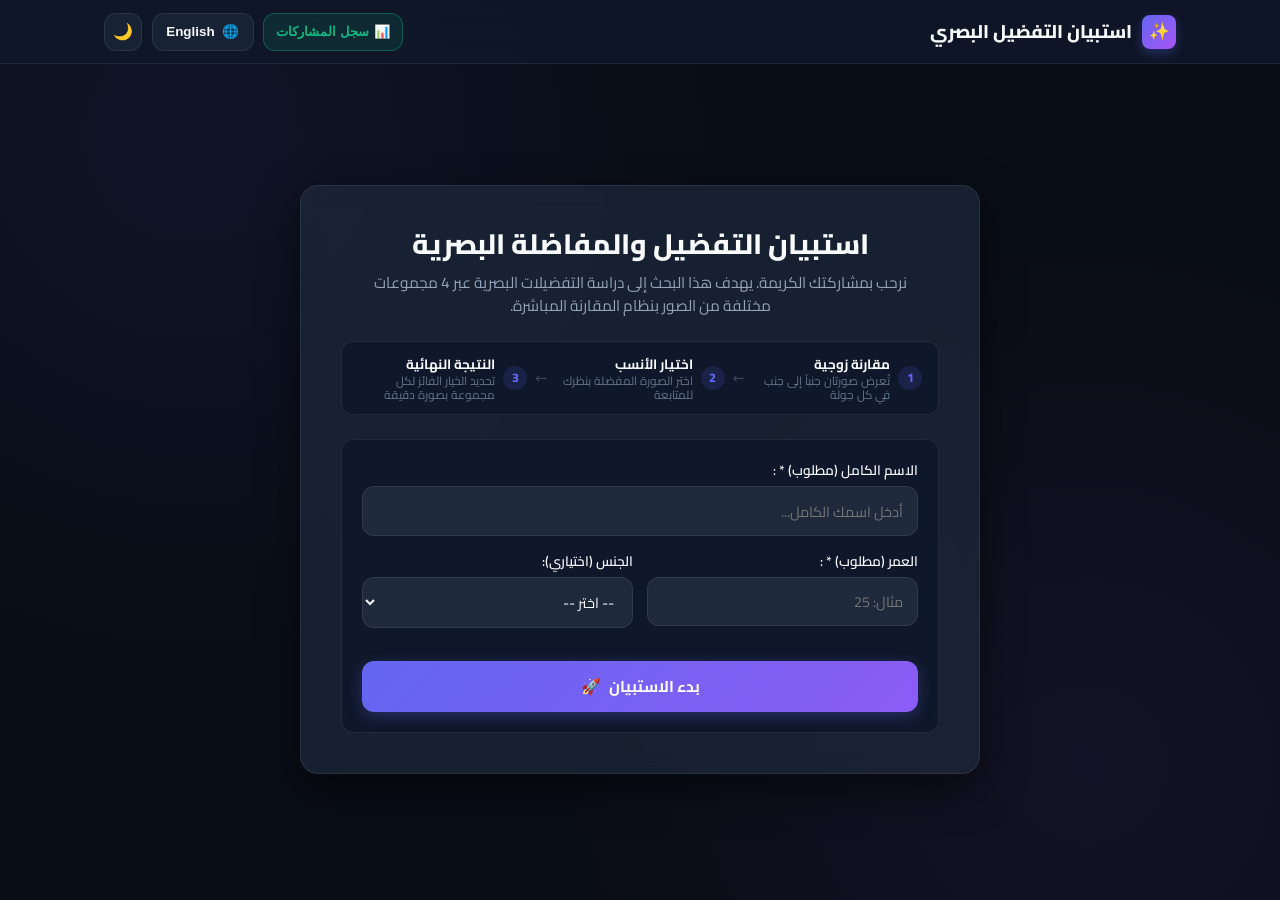
==== commit a0a7c670: "Add built-in non-technical Admin Dashboard with live participant table and 1-click Excel export" ====
--- a/index.html
+++ b/index.html
@@ -27,6 +27,12 @@
       </a>
 
       <div class="header-controls">
+        <!-- Admin Dashboard Button -->
+        <button id="btn-open-admin" class="admin-nav-btn" onclick="openAdminModal()" title="لوحة نتائج المشاركين (للمسؤول)" type="button">
+          <span>📊</span>
+          <span id="lbl-admin-btn">سجل المشاركات</span>
+        </button>
+
         <!-- Language Switcher -->
         <button id="btn-toggle-lang" class="lang-toggle-btn" title="تغيير اللغة / Switch Language" type="button">
           <span class="lang-icon">🌐</span>
@@ -316,6 +322,61 @@
 
     </div>
   </main>
+
+  <!-- ========================================================================
+       ADMIN DASHBOARD MODAL (FOR VIEWING ALL PARTICIPANT RESPONSES)
+       ======================================================================== -->
+  <div id="admin-modal" class="admin-modal" onclick="closeAdminModal()">
+    <div class="admin-modal-content" onclick="event.stopPropagation()">
+      <div class="admin-modal-header">
+        <div>
+          <h3 id="admin-modal-title">📊 لوحة سجل المشاركين والنتائج (Admin View)</h3>
+          <p id="admin-modal-subtitle">استعراض كافة نتائج وتفضيلات المشاركين المسجلة محلياً مع خيار التصدير الكامل.</p>
+        </div>
+        <button type="button" class="btn-gallery-close" onclick="closeAdminModal()" title="إغلاق">&times;</button>
+      </div>
+
+      <div class="admin-modal-body">
+        <div class="admin-toolbar">
+          <div class="admin-stats" id="admin-stats-count">
+            إجمالي المشاركات: <strong>0</strong>
+          </div>
+          <div class="admin-actions">
+            <button type="button" class="btn-secondary" onclick="exportAllParticipantsCSV()">
+              <span>📥</span>
+              <span>تصدير كل المشاركين (Excel / CSV)</span>
+            </button>
+            <button type="button" class="btn-discard" onclick="clearAllParticipantData()">
+              <span>🗑️</span>
+              <span>مسح السجل المحلي</span>
+            </button>
+          </div>
+        </div>
+
+        <div class="admin-table-wrapper">
+          <table class="admin-table">
+            <thead>
+              <tr>
+                <th>#</th>
+                <th>اسم المشارك</th>
+                <th>العمر</th>
+                <th>الجنس</th>
+                <th>المحاولة</th>
+                <th>فائزة (إناث عرب)</th>
+                <th>فائز (ذكور عرب)</th>
+                <th>فائز (ذكور صينيين)</th>
+                <th>فائزة (إناث صينيات)</th>
+                <th>وقت التسجيل</th>
+              </tr>
+            </thead>
+            <tbody id="admin-table-body">
+              <!-- Rendered via JS -->
+            </tbody>
+          </table>
+        </div>
+      </div>
+    </div>
+  </div>
 
   <!-- ========================================================================
        EXPLORE ALL CATEGORY IMAGES GALLERY MODAL
--- a/style.css
+++ b/style.css
@@ -1416,3 +1416,195 @@
     padding: 0.75rem;
   }
 }
+
+/* ==========================================================================
+   ADMIN DASHBOARD STYLES
+   ========================================================================== */
+.admin-nav-btn {
+  display: inline-flex;
+  align-items: center;
+  gap: 0.35rem;
+  padding: 0.35rem 0.75rem;
+  min-height: 38px;
+  background: rgba(16, 185, 129, 0.12);
+  border: 1px solid rgba(16, 185, 129, 0.35);
+  color: var(--success);
+  border-radius: var(--radius-md);
+  font-size: 0.82rem;
+  font-weight: 700;
+  cursor: pointer;
+  transition: all var(--transition-fast);
+  white-space: nowrap;
+}
+
+.admin-nav-btn:hover {
+  background: var(--success);
+  color: #fff;
+  transform: translateY(-1px);
+}
+
+.admin-modal {
+  position: fixed;
+  inset: 0;
+  background: rgba(0, 0, 0, 0.88);
+  backdrop-filter: blur(10px);
+  z-index: 115;
+  display: none;
+  align-items: center;
+  justify-content: center;
+  padding: clamp(0.75rem, 2vw, 1.5rem);
+}
+
+.admin-modal.active {
+  display: flex;
+}
+
+.admin-modal-content {
+  background: var(--bg-secondary);
+  border: 1px solid var(--border-color);
+  border-radius: var(--radius-lg);
+  width: 100%;
+  max-width: 1100px;
+  max-height: 90vh;
+  max-height: 90dvh;
+  display: flex;
+  flex-direction: column;
+  overflow: hidden;
+  box-shadow: var(--shadow-lg);
+  animation: fadeIn 0.2s ease;
+}
+
+.admin-modal-header {
+  padding: 1.1rem 1.4rem;
+  border-bottom: 1px solid var(--border-color);
+  display: flex;
+  align-items: center;
+  justify-content: space-between;
+  gap: 1rem;
+  background: var(--bg-card);
+}
+
+.admin-modal-header h3 {
+  font-size: clamp(1.1rem, 2.5vw, 1.35rem);
+  font-weight: 800;
+  color: var(--text-primary);
+}
+
+.admin-modal-header p {
+  font-size: 0.82rem;
+  color: var(--text-secondary);
+  margin-top: 0.15rem;
+}
+
+.admin-modal-body {
+  flex: 1;
+  overflow-y: auto;
+  padding: 1.25rem;
+  display: flex;
+  flex-direction: column;
+  gap: 1rem;
+}
+
+.admin-toolbar {
+  display: flex;
+  align-items: center;
+  justify-content: space-between;
+  flex-wrap: wrap;
+  gap: 0.75rem;
+  background: var(--bg-card);
+  padding: 0.75rem 1rem;
+  border-radius: var(--radius-md);
+  border: 1px solid var(--border-color);
+}
+
+.admin-stats {
+  font-size: 0.88rem;
+  color: var(--text-secondary);
+}
+
+.admin-stats strong {
+  color: var(--primary);
+  font-size: 1.05rem;
+}
+
+.admin-actions {
+  display: flex;
+  align-items: center;
+  gap: 0.5rem;
+  flex-wrap: wrap;
+}
+
+.admin-table-wrapper {
+  overflow-x: auto;
+  background: var(--bg-card);
+  border: 1px solid var(--border-color);
+  border-radius: var(--radius-md);
+}
+
+.admin-table {
+  width: 100%;
+  border-collapse: collapse;
+  text-align: right;
+  font-size: 0.84rem;
+  white-space: nowrap;
+}
+
+body[dir="ltr"] .admin-table {
+  text-align: left;
+}
+
+.admin-table th {
+  background: var(--bg-tertiary);
+  color: var(--text-primary);
+  font-weight: 700;
+  padding: 0.75rem 0.9rem;
+  border-bottom: 1px solid var(--border-color);
+}
+
+.admin-table td {
+  padding: 0.7rem 0.9rem;
+  border-bottom: 1px solid var(--border-color);
+  color: var(--text-primary);
+}
+
+.admin-table tr:hover td {
+  background: rgba(99, 102, 241, 0.05);
+}
+
+.badge-attempt {
+  padding: 0.15rem 0.45rem;
+  background: var(--primary-light);
+  color: var(--primary);
+  border-radius: var(--radius-sm);
+  font-size: 0.74rem;
+  font-weight: 700;
+}
+
+.badge-winner {
+  display: inline-block;
+  padding: 0.15rem 0.45rem;
+  border-radius: var(--radius-sm);
+  font-size: 0.75rem;
+  font-weight: 700;
+}
+
+.win-pink {
+  background: rgba(236, 72, 153, 0.15);
+  color: #ec4899;
+}
+
+.win-blue {
+  background: rgba(59, 130, 246, 0.15);
+  color: #3b82f6;
+}
+
+.win-purple {
+  background: rgba(139, 92, 246, 0.15);
+  color: #8b5cf6;
+}
+
+.win-green {
+  background: rgba(16, 185, 129, 0.15);
+  color: #10b981;
+}
+
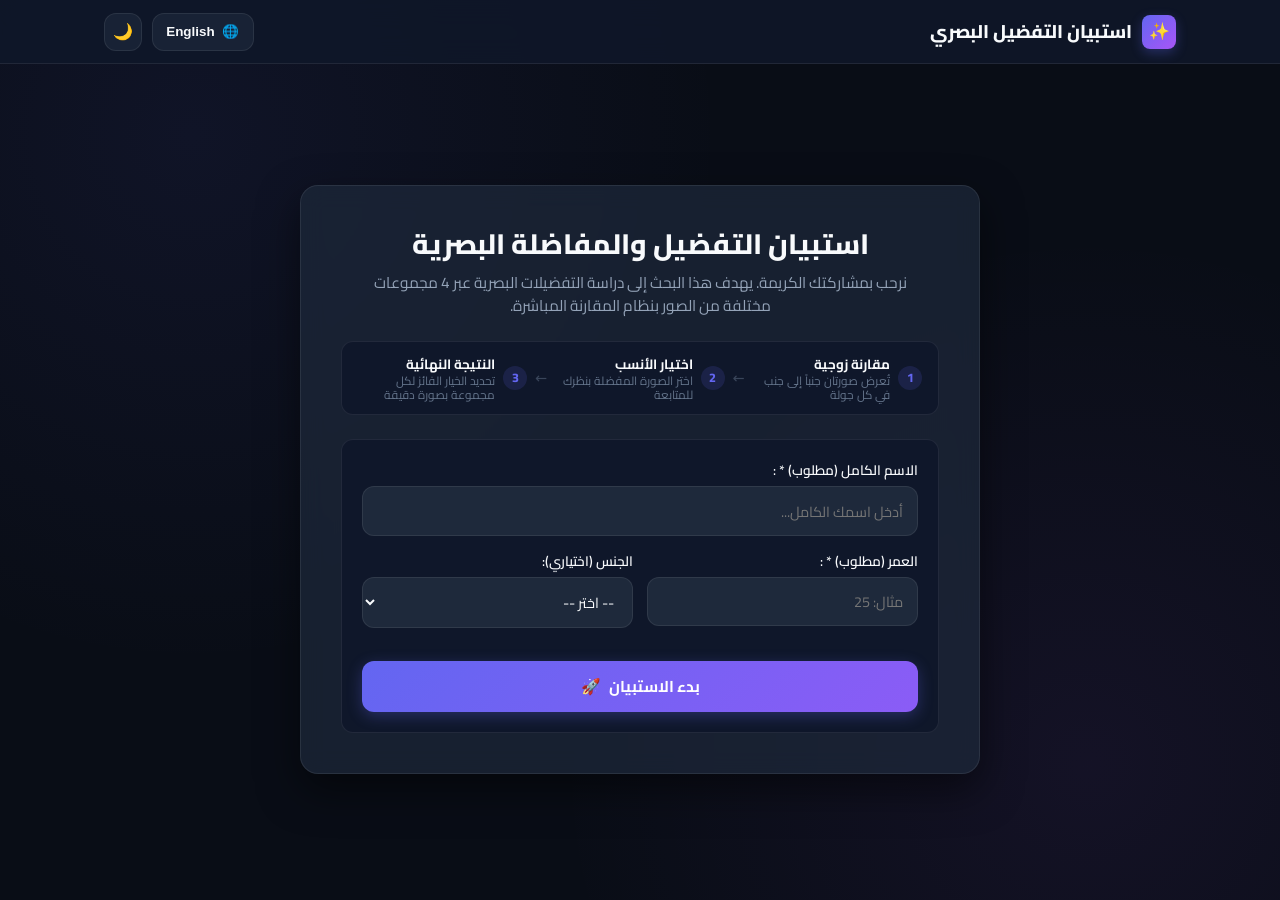
==== commit 2d7c67dc: "Secure Admin Dashboard with PIN gate and secret gesture access, removing public buttons" ====
--- a/index.html
+++ b/index.html
@@ -21,18 +21,13 @@
   <!-- Top Header Navigation -->
   <header class="header">
     <div class="container header-content">
-      <a href="#" class="brand-logo" onclick="event.preventDefault();">
-        <div class="brand-icon">✨</div>
+      <!-- Secret 4-click on brand icon opens protected Admin Login -->
+      <a href="#" class="brand-logo" onclick="event.preventDefault(); handleSecretAdminClick();">
+        <div class="brand-icon" title="استبيان التفضيل البصري">✨</div>
         <span id="app-title-text">استبيان التفضيل البصري</span>
       </a>
 
       <div class="header-controls">
-        <!-- Admin Dashboard Button -->
-        <button id="btn-open-admin" class="admin-nav-btn" onclick="openAdminModal()" title="لوحة نتائج المشاركين (للمسؤول)" type="button">
-          <span>📊</span>
-          <span id="lbl-admin-btn">سجل المشاركات</span>
-        </button>
-
         <!-- Language Switcher -->
         <button id="btn-toggle-lang" class="lang-toggle-btn" title="تغيير اللغة / Switch Language" type="button">
           <span class="lang-icon">🌐</span>
@@ -324,22 +319,35 @@
   </main>
 
   <!-- ========================================================================
-       ADMIN DASHBOARD MODAL (FOR VIEWING ALL PARTICIPANT RESPONSES)
+       PASSWORD-PROTECTED ADMIN DASHBOARD MODAL
        ======================================================================== -->
   <div id="admin-modal" class="admin-modal" onclick="closeAdminModal()">
     <div class="admin-modal-content" onclick="event.stopPropagation()">
       <div class="admin-modal-header">
         <div>
-          <h3 id="admin-modal-title">📊 لوحة سجل المشاركين والنتائج (Admin View)</h3>
-          <p id="admin-modal-subtitle">استعراض كافة نتائج وتفضيلات المشاركين المسجلة محلياً مع خيار التصدير الكامل.</p>
+          <h3 id="admin-modal-title">🔒 لوحة المسؤول وسجل المشاركين (Admin Dashboard)</h3>
+          <p id="admin-modal-subtitle">لوحة الإدارة المحمية بكلمة المرور لمراجعة وتصدير البيانات.</p>
         </div>
         <button type="button" class="btn-gallery-close" onclick="closeAdminModal()" title="إغلاق">&times;</button>
       </div>
 
-      <div class="admin-modal-body">
+      <!-- PIN Verification Gate -->
+      <div id="admin-auth-gate" class="admin-auth-gate">
+        <div class="admin-lock-icon">🔐</div>
+        <h4>منطقة محظورة - تسجيل دخول المسؤول</h4>
+        <p>يرجى إدخال رمز المرور السري (PIN Code) للدخول إلى سجل النتائج:</p>
+        <form onsubmit="event.preventDefault(); verifyAdminPin();" style="display: flex; gap: 0.5rem; justify-content: center; margin-top: 1rem;">
+          <input type="password" id="admin-pin-input" class="form-control" placeholder="رمز PIN..." style="max-width: 180px; text-align: center; font-size: 1.1rem; letter-spacing: 4px;" autofocus>
+          <button type="submit" class="btn-primary" style="width: auto; padding: 0 1.25rem;">دخول</button>
+        </form>
+        <div id="admin-pin-error" style="color: #ef4444; font-size: 0.84rem; margin-top: 0.5rem; display: none;">رمز المرور غير صحيح!</div>
+      </div>
+
+      <!-- Protected Admin Content (Shown only after correct PIN) -->
+      <div id="admin-protected-content" class="admin-modal-body" style="display: none;">
         <div class="admin-toolbar">
           <div class="admin-stats" id="admin-stats-count">
-            إجمالي المشاركات: <strong>0</strong>
+            إجمالي المشاركات المسجلة: <strong>0</strong>
           </div>
           <div class="admin-actions">
             <button type="button" class="btn-secondary" onclick="exportAllParticipantsCSV()">
--- a/style.css
+++ b/style.css
@@ -1608,3 +1608,31 @@
   color: #10b981;
 }
 
+.admin-auth-gate {
+  padding: 2.5rem 1.5rem;
+  text-align: center;
+  background: var(--bg-card);
+  border-radius: var(--radius-md);
+  margin: 1.5rem auto;
+  max-width: 440px;
+  border: 1px solid var(--border-color);
+}
+
+.admin-lock-icon {
+  font-size: 2.8rem;
+  margin-bottom: 0.75rem;
+}
+
+.admin-auth-gate h4 {
+  font-size: 1.15rem;
+  font-weight: 800;
+  margin-bottom: 0.35rem;
+  color: var(--text-primary);
+}
+
+.admin-auth-gate p {
+  font-size: 0.85rem;
+  color: var(--text-secondary);
+}
+
+
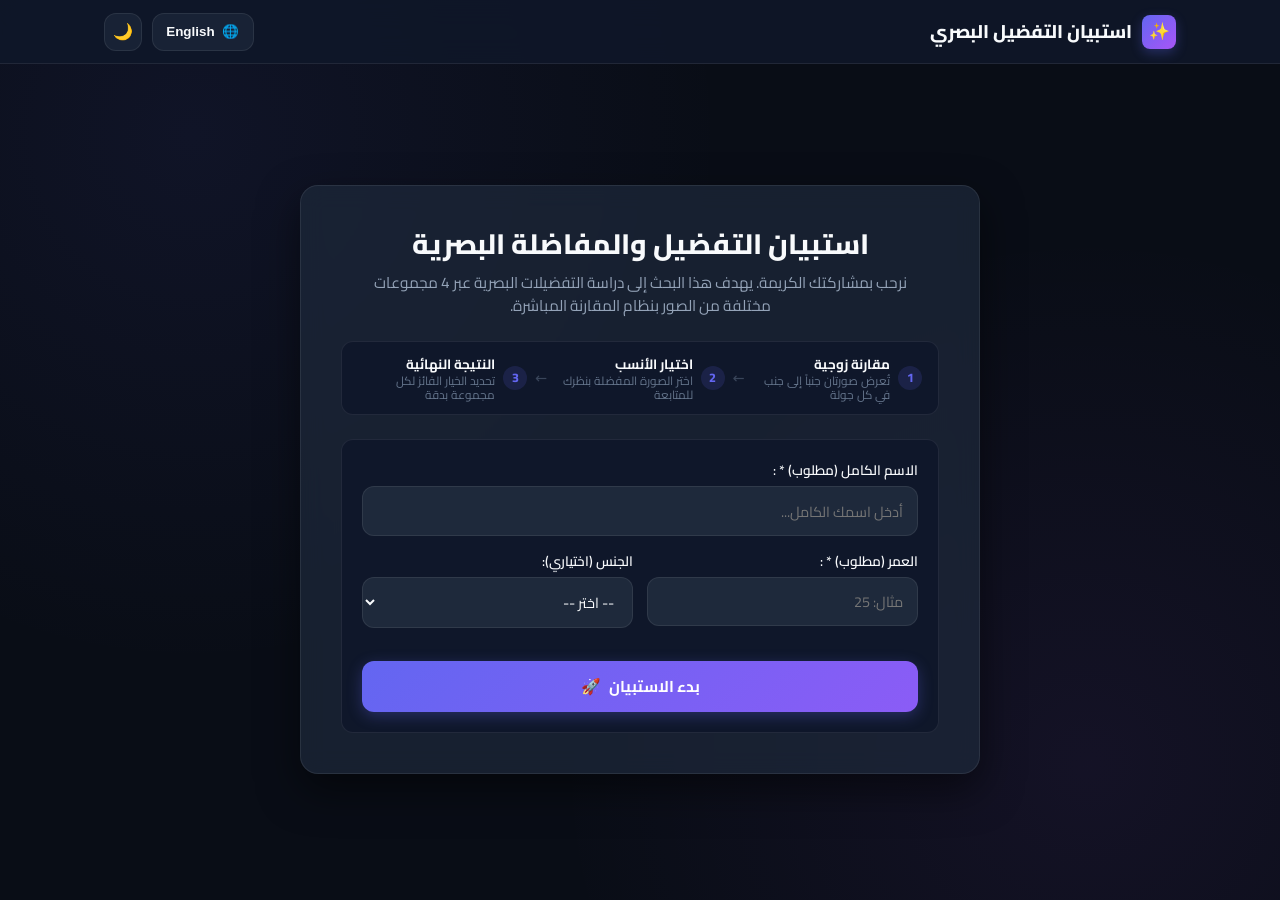
==== commit 368426ae: "refactor: improve session management, keyboard navigation, and real-time form draft saving" ====
--- a/index.html
+++ b/index.html
@@ -21,9 +21,8 @@
   <!-- Top Header Navigation -->
   <header class="header">
     <div class="container header-content">
-      <!-- Secret 4-click on brand icon opens protected Admin Login -->
-      <a href="#" class="brand-logo" onclick="event.preventDefault(); handleSecretAdminClick();">
-        <div class="brand-icon" title="استبيان التفضيل البصري">✨</div>
+      <a href="#" class="brand-logo" onclick="event.preventDefault();">
+        <div class="brand-icon">✨</div>
         <span id="app-title-text">استبيان التفضيل البصري</span>
       </a>
 
@@ -140,6 +139,12 @@
 
           <!-- Participant Form (Full Name & Age Required) -->
           <form id="participant-form" class="participant-form" onsubmit="event.preventDefault(); startSurvey();">
+            <!-- Bot Trap Honeypot (Hidden from genuine users) -->
+            <div style="display:none !important; visibility:hidden; position:absolute; left:-9999px;" aria-hidden="true">
+              <label for="contact-website-check">Leave empty</label>
+              <input type="text" id="contact-website-check" name="security_hp" tabindex="-1" autocomplete="off">
+            </div>
+
             <div class="form-group">
               <label for="participant-id" id="lbl-part-id">الاسم الكامل (مطلوب) * :</label>
               <input type="text" id="participant-id" class="form-control" placeholder="أدخل اسمك الكامل..." required minlength="2" autocomplete="name">
@@ -171,16 +176,16 @@
       </section>
 
       <!-- ====================================================================
-           2. ARENA / COMPARISON SCREEN
+           2. ARENA / 1v1 PAIRWISE COMPARISON SCREEN
            ==================================================================== -->
       <section id="screen-arena" class="screen-view">
         <div class="arena-header">
           <div class="arena-header-top">
             <h2 class="arena-title" id="arena-instruction">اختر الصورة المفضلة بالنسبة لك</h2>
-            <!-- Explore All Button -->
-            <button type="button" class="btn-explore-gallery" onclick="openCategoryGallery()" id="btn-explore-all" title="استعراض كافة صور هذه المجموعة">
+            <!-- Switch to Full Section Gallery View (In-Page) -->
+            <button type="button" class="btn-explore-gallery" onclick="openCategoryGallery()" id="btn-explore-all" title="استعراض كافة صور هذه المجموعة في صفحة كاملة">
               <span>🖼️</span>
-              <span id="lbl-explore-gallery">معرض جميع الصور</span>
+              <span id="lbl-explore-gallery">معرض جميع صور المجموعة</span>
             </button>
           </div>
           <p class="arena-hint" id="arena-subhint">انقر مباشرة على الصورة أو استخدم مفاتيح الأسهم (⬅️ / ➡️) أو الأرقام (1 / 2)</p>
@@ -188,7 +193,7 @@
 
         <div id="battle-arena-container" class="battle-arena arena-landscape">
           <!-- Left Candidate (Option A) -->
-          <div id="card-candidate-a" class="candidate-card" onclick="selectWinner('left')">
+          <div id="card-candidate-a" class="candidate-card" onclick="selectOption('a')">
             <div id="badge-card-a" class="card-badge badge-option-a">
               <span class="badge-dot"></span>
               <span id="lbl-champion">الخيار (1)</span>
@@ -203,9 +208,9 @@
 
             <div class="card-footer">
               <div class="card-footer-info">
-                <span class="key-hint" id="hint-key-left">
+                <span class="key-hint" id="hint-key-a">
                   <span>مفتاح</span>
-                  <span class="kbd">⬅️</span> أو <span class="kbd">1</span>
+                  <span class="kbd">1</span> أو <span class="kbd">➡️</span>
                 </span>
               </div>
               <div class="select-indicator" id="lbl-select-a">
@@ -221,7 +226,7 @@
           </div>
 
           <!-- Right Candidate (Option B) -->
-          <div id="card-candidate-b" class="candidate-card" onclick="selectWinner('right')">
+          <div id="card-candidate-b" class="candidate-card" onclick="selectOption('b')">
             <div id="badge-card-b" class="card-badge badge-option-b">
               <span class="badge-dot"></span>
               <span id="lbl-challenger">الخيار (2)</span>
@@ -236,9 +241,9 @@
 
             <div class="card-footer">
               <div class="card-footer-info">
-                <span class="key-hint" id="hint-key-right">
+                <span class="key-hint" id="hint-key-b">
                   <span>مفتاح</span>
-                  <span class="kbd">➡️</span> أو <span class="kbd">2</span>
+                  <span class="kbd">2</span> أو <span class="kbd">⬅️</span>
                 </span>
               </div>
               <div class="select-indicator" id="lbl-select-b">
@@ -252,12 +257,12 @@
         <!-- Shortcuts Reminder Footer -->
         <div class="shortcuts-bar">
           <div class="shortcut-item">
-            <span class="kbd">⬅️</span> / <span class="kbd">1</span>
-            <span id="txt-choose-left">: اختيار اليسار</span>
+            <span class="kbd">1</span> / <span id="hint-arrow-a" class="kbd">➡️</span>
+            <span id="txt-choose-left">: اختيار الصورة باليمين (1)</span>
           </div>
           <div class="shortcut-item">
-            <span class="kbd">➡️</span> / <span class="kbd">2</span>
-            <span id="txt-choose-right">: اختيار اليمين</span>
+            <span class="kbd">2</span> / <span id="hint-arrow-b" class="kbd">⬅️</span>
+            <span id="txt-choose-right">: اختيار الصورة باليسار (2)</span>
           </div>
           <div class="shortcut-item">
             <span class="kbd">ESC</span>
@@ -267,7 +272,30 @@
       </section>
 
       <!-- ====================================================================
-           3. FINAL RESULTS SCREEN
+           3. FULL IN-PAGE CATEGORY GALLERY VIEW (NO POPUPS)
+           ==================================================================== -->
+      <section id="screen-gallery" class="screen-view">
+        <div class="inpage-gallery-header">
+          <div class="inpage-gallery-info">
+            <h2 id="gallery-title" class="inpage-gallery-title">معرض كافة صور المجموعة</h2>
+            <p id="gallery-subtitle" class="inpage-gallery-subtitle">
+              تصفح جميع صور هذه المجموعة بحرية، ويمكنك النقر على "انتخاب كصورة مفضلة" لاختيار الفائز مباشرة والمتابعة.
+            </p>
+          </div>
+          <button type="button" class="btn-return-arena" onclick="closeCategoryGallery()" id="btn-back-arena">
+            <span>⬅️</span>
+            <span id="lbl-back-arena">العودة للمقارنة الزوجية</span>
+          </button>
+        </div>
+
+        <!-- Full In-Page Responsive Grid -->
+        <div id="gallery-grid" class="inpage-gallery-grid">
+          <!-- Rendered dynamically via JS -->
+        </div>
+      </section>
+
+      <!-- ====================================================================
+           4. FINAL RESULTS SCREEN
            ==================================================================== -->
       <section id="screen-results" class="screen-view">
         <div class="results-header">
@@ -317,92 +345,6 @@
 
     </div>
   </main>
-
-  <!-- ========================================================================
-       PASSWORD-PROTECTED ADMIN DASHBOARD MODAL
-       ======================================================================== -->
-  <div id="admin-modal" class="admin-modal" onclick="closeAdminModal()">
-    <div class="admin-modal-content" onclick="event.stopPropagation()">
-      <div class="admin-modal-header">
-        <div>
-          <h3 id="admin-modal-title">🔒 لوحة المسؤول وسجل المشاركين (Admin Dashboard)</h3>
-          <p id="admin-modal-subtitle">لوحة الإدارة المحمية بكلمة المرور لمراجعة وتصدير البيانات.</p>
-        </div>
-        <button type="button" class="btn-gallery-close" onclick="closeAdminModal()" title="إغلاق">&times;</button>
-      </div>
-
-      <!-- PIN Verification Gate -->
-      <div id="admin-auth-gate" class="admin-auth-gate">
-        <div class="admin-lock-icon">🔐</div>
-        <h4>منطقة محظورة - تسجيل دخول المسؤول</h4>
-        <p>يرجى إدخال رمز المرور السري (PIN Code) للدخول إلى سجل النتائج:</p>
-        <form onsubmit="event.preventDefault(); verifyAdminPin();" style="display: flex; gap: 0.5rem; justify-content: center; margin-top: 1rem;">
-          <input type="password" id="admin-pin-input" class="form-control" placeholder="رمز PIN..." style="max-width: 180px; text-align: center; font-size: 1.1rem; letter-spacing: 4px;" autofocus>
-          <button type="submit" class="btn-primary" style="width: auto; padding: 0 1.25rem;">دخول</button>
-        </form>
-        <div id="admin-pin-error" style="color: #ef4444; font-size: 0.84rem; margin-top: 0.5rem; display: none;">رمز المرور غير صحيح!</div>
-      </div>
-
-      <!-- Protected Admin Content (Shown only after correct PIN) -->
-      <div id="admin-protected-content" class="admin-modal-body" style="display: none;">
-        <div class="admin-toolbar">
-          <div class="admin-stats" id="admin-stats-count">
-            إجمالي المشاركات المسجلة: <strong>0</strong>
-          </div>
-          <div class="admin-actions">
-            <button type="button" class="btn-secondary" onclick="exportAllParticipantsCSV()">
-              <span>📥</span>
-              <span>تصدير كل المشاركين (Excel / CSV)</span>
-            </button>
-            <button type="button" class="btn-discard" onclick="clearAllParticipantData()">
-              <span>🗑️</span>
-              <span>مسح السجل المحلي</span>
-            </button>
-          </div>
-        </div>
-
-        <div class="admin-table-wrapper">
-          <table class="admin-table">
-            <thead>
-              <tr>
-                <th>#</th>
-                <th>اسم المشارك</th>
-                <th>العمر</th>
-                <th>الجنس</th>
-                <th>المحاولة</th>
-                <th>فائزة (إناث عرب)</th>
-                <th>فائز (ذكور عرب)</th>
-                <th>فائز (ذكور صينيين)</th>
-                <th>فائزة (إناث صينيات)</th>
-                <th>وقت التسجيل</th>
-              </tr>
-            </thead>
-            <tbody id="admin-table-body">
-              <!-- Rendered via JS -->
-            </tbody>
-          </table>
-        </div>
-      </div>
-    </div>
-  </div>
-
-  <!-- ========================================================================
-       EXPLORE ALL CATEGORY IMAGES GALLERY MODAL
-       ======================================================================== -->
-  <div id="gallery-modal" class="gallery-modal" onclick="closeCategoryGallery()">
-    <div class="gallery-content" onclick="event.stopPropagation()">
-      <div class="gallery-header">
-        <div>
-          <h3 id="gallery-title" class="gallery-title">معرض صور المجموعة</h3>
-          <p id="gallery-subtitle" class="gallery-subtitle">يمكنك معاينة كافة الصور أو النقر على أي صورة لاختيارها مباشرة كخيار مفضل</p>
-        </div>
-        <button type="button" class="btn-gallery-close" onclick="closeCategoryGallery()" title="إغلاق">&times;</button>
-      </div>
-      <div id="gallery-grid" class="gallery-grid">
-        <!-- Rendered dynamically via JS -->
-      </div>
-    </div>
-  </div>
 
   <!-- ========================================================================
        CATEGORY TRANSITION MODAL
--- a/style.css
+++ b/style.css
@@ -840,106 +840,92 @@
 }
 
 /* ==========================================================================
-   CATEGORY GALLERY MODAL
+   FULL IN-PAGE CATEGORY GALLERY STYLES (NO POPUPS)
    ========================================================================== */
-.gallery-modal {
-  position: fixed;
-  inset: 0;
-  background: rgba(0, 0, 0, 0.88);
-  backdrop-filter: blur(10px);
-  z-index: 110;
-  display: none;
-  align-items: center;
-  justify-content: center;
-  padding: clamp(0.75rem, 2vw, 1.5rem);
-}
-
-.gallery-modal.active {
-  display: flex;
-}
-
-.gallery-content {
-  background: var(--bg-secondary);
+.inpage-gallery-header {
+  background: var(--bg-card);
   border: 1px solid var(--border-color);
   border-radius: var(--radius-lg);
-  width: 100%;
-  max-width: 1050px;
-  max-height: 88vh;
-  max-height: 88dvh;
-  display: flex;
-  flex-direction: column;
-  overflow: hidden;
-  box-shadow: var(--shadow-lg);
-  animation: fadeIn 0.2s ease;
-}
-
-.gallery-header {
-  padding: 1rem 1.25rem;
-  border-bottom: 1px solid var(--border-color);
+  padding: 1.25rem 1.75rem;
+  margin-bottom: 1.5rem;
   display: flex;
   align-items: center;
   justify-content: space-between;
-  gap: 1rem;
-  background: var(--bg-card);
-}
-
-.gallery-title {
-  font-size: clamp(1.05rem, 2.5vw, 1.3rem);
+  gap: 1.25rem;
+  flex-wrap: wrap;
+  box-shadow: var(--shadow-md);
+}
+
+.inpage-gallery-info {
+  flex: 1;
+  min-width: 260px;
+}
+
+.inpage-gallery-title {
+  font-size: clamp(1.2rem, 3vw, 1.5rem);
   font-weight: 800;
   color: var(--text-primary);
-}
-
-.gallery-subtitle {
-  font-size: 0.8rem;
+  margin-bottom: 0.35rem;
+}
+
+.inpage-gallery-subtitle {
+  font-size: 0.88rem;
   color: var(--text-secondary);
-  margin-top: 0.15rem;
-}
-
-.btn-gallery-close {
-  background: transparent;
-  border: none;
-  color: var(--text-muted);
-  font-size: 1.6rem;
+  line-height: 1.5;
+}
+
+.btn-return-arena {
+  display: inline-flex;
+  align-items: center;
+  gap: 0.5rem;
+  padding: 0.65rem 1.25rem;
+  min-height: 44px;
+  background: var(--primary-light);
+  border: 1px solid var(--primary);
+  color: var(--primary);
+  border-radius: var(--radius-md);
+  font-size: 0.9rem;
+  font-weight: 800;
+  font-family: inherit;
   cursor: pointer;
-  padding: 0.25rem 0.5rem;
-  border-radius: var(--radius-sm);
   transition: all var(--transition-fast);
-  line-height: 1;
-}
-
-.btn-gallery-close:hover {
+  white-space: nowrap;
+}
+
+.btn-return-arena:hover {
+  background: var(--primary);
   color: #fff;
-  background: rgba(255, 255, 255, 0.1);
-}
-
-.gallery-grid {
-  flex: 1;
-  overflow-y: auto;
-  padding: 1.25rem;
+  transform: translateY(-2px);
+  box-shadow: var(--shadow-md);
+}
+
+.inpage-gallery-grid {
   display: grid;
-  grid-template-columns: repeat(auto-fill, minmax(170px, 1fr));
-  gap: 1rem;
-}
-
-.gallery-item-card {
+  grid-template-columns: repeat(auto-fill, minmax(220px, 1fr));
+  gap: 1.25rem;
+  padding-bottom: 2.5rem;
+}
+
+.inpage-gallery-card {
   background: var(--bg-card);
   border: 1px solid var(--border-color);
   border-radius: var(--radius-md);
   overflow: hidden;
   display: flex;
   flex-direction: column;
-  transition: all var(--transition-fast);
-}
-
-.gallery-item-card:hover {
+  transition: all var(--transition-normal);
+  box-shadow: var(--shadow-sm);
+}
+
+.inpage-gallery-card:hover {
   border-color: var(--primary);
-  transform: translateY(-2px);
-  box-shadow: var(--shadow-md);
-}
-
-.gallery-item-card.current-champion {
+  transform: translateY(-4px);
+  box-shadow: var(--shadow-lg);
+}
+
+.inpage-gallery-card.current-champion {
   border-color: var(--accent-gold);
-  box-shadow: 0 0 14px rgba(245, 158, 11, 0.35);
+  box-shadow: 0 0 18px rgba(245, 158, 11, 0.45);
 }
 
 .gallery-thumb-wrap {
@@ -949,14 +935,14 @@
   overflow: hidden;
 }
 
-.gallery-item-card.item-landscape .gallery-thumb-wrap {
+.inpage-gallery-card.item-landscape .gallery-thumb-wrap {
   aspect-ratio: 3 / 2;
-  height: 120px;
-}
-
-.gallery-item-card.item-portrait .gallery-thumb-wrap {
+  height: 180px;
+}
+
+.inpage-gallery-card.item-portrait .gallery-thumb-wrap {
   aspect-ratio: 4 / 5;
-  height: 150px;
+  height: 240px;
 }
 
 .gallery-thumb {
@@ -968,89 +954,105 @@
 
 .gallery-num-badge {
   position: absolute;
-  top: 6px;
-  left: 6px;
-  background: rgba(0, 0, 0, 0.7);
+  top: 8px;
+  left: 8px;
+  background: rgba(0, 0, 0, 0.75);
   color: #fff;
-  padding: 0.15rem 0.45rem;
+  padding: 0.2rem 0.55rem;
   border-radius: var(--radius-sm);
-  font-size: 0.72rem;
-  font-weight: 700;
+  font-size: 0.78rem;
+  font-weight: 800;
+  backdrop-filter: blur(4px);
 }
 
 body[dir="ltr"] .gallery-num-badge {
   left: auto;
-  right: 6px;
+  right: 8px;
 }
 
 .gallery-champ-badge {
   position: absolute;
-  bottom: 6px;
-  right: 6px;
+  bottom: 8px;
+  right: 8px;
   background: var(--accent-gold);
   color: #000;
-  padding: 0.15rem 0.45rem;
+  padding: 0.2rem 0.6rem;
   border-radius: var(--radius-full);
-  font-size: 0.68rem;
+  font-size: 0.72rem;
   font-weight: 800;
+  box-shadow: 0 2px 8px rgba(0, 0, 0, 0.4);
 }
 
 body[dir="ltr"] .gallery-champ-badge {
   right: auto;
-  left: 6px;
+  left: 8px;
 }
 
 .gallery-zoom-btn {
   position: absolute;
-  top: 6px;
-  right: 6px;
-  background: rgba(0, 0, 0, 0.6);
-  border: none;
+  top: 8px;
+  right: 8px;
+  background: rgba(0, 0, 0, 0.65);
+  border: 1px solid rgba(255, 255, 255, 0.2);
   color: #fff;
-  width: 26px;
-  height: 26px;
+  width: 32px;
+  height: 32px;
   border-radius: var(--radius-full);
-  font-size: 0.72rem;
+  font-size: 0.85rem;
   display: flex;
   align-items: center;
   justify-content: center;
   cursor: pointer;
+  transition: all var(--transition-fast);
+  backdrop-filter: blur(4px);
+}
+
+.gallery-zoom-btn:hover {
+  background: var(--primary);
+  border-color: var(--primary);
+  transform: scale(1.1);
 }
 
 body[dir="ltr"] .gallery-zoom-btn {
   right: auto;
-  left: 6px;
+  left: 8px;
 }
 
 .gallery-card-actions {
-  padding: 0.5rem;
+  padding: 0.65rem 0.75rem;
   background: var(--bg-secondary);
+  border-top: 1px solid var(--border-color);
 }
 
 .btn-elect-image {
   width: 100%;
-  padding: 0.35rem 0.5rem;
-  border-radius: var(--radius-sm);
+  padding: 0.5rem 0.75rem;
+  border-radius: var(--radius-md);
   border: 1px solid var(--border-color);
   background: var(--bg-tertiary);
   color: var(--text-primary);
-  font-size: 0.76rem;
-  font-weight: 700;
+  font-size: 0.84rem;
+  font-weight: 800;
   font-family: inherit;
   cursor: pointer;
   transition: all var(--transition-fast);
+  display: flex;
+  align-items: center;
+  justify-content: center;
+  gap: 0.35rem;
 }
 
 .btn-elect-image:hover {
   background: var(--primary);
+  border-color: var(--primary);
   color: #fff;
-  border-color: var(--primary);
+  transform: translateY(-1px);
 }
 
 .btn-elect-image.btn-is-champ {
-  background: var(--accent-gold-light);
-  color: var(--accent-gold);
-  border-color: rgba(245, 158, 11, 0.4);
+  background: var(--accent-gold);
+  border-color: var(--accent-gold);
+  color: #000;
   cursor: default;
 }
 
@@ -1417,222 +1419,5 @@
   }
 }
 
-/* ==========================================================================
-   ADMIN DASHBOARD STYLES
-   ========================================================================== */
-.admin-nav-btn {
-  display: inline-flex;
-  align-items: center;
-  gap: 0.35rem;
-  padding: 0.35rem 0.75rem;
-  min-height: 38px;
-  background: rgba(16, 185, 129, 0.12);
-  border: 1px solid rgba(16, 185, 129, 0.35);
-  color: var(--success);
-  border-radius: var(--radius-md);
-  font-size: 0.82rem;
-  font-weight: 700;
-  cursor: pointer;
-  transition: all var(--transition-fast);
-  white-space: nowrap;
-}
-
-.admin-nav-btn:hover {
-  background: var(--success);
-  color: #fff;
-  transform: translateY(-1px);
-}
-
-.admin-modal {
-  position: fixed;
-  inset: 0;
-  background: rgba(0, 0, 0, 0.88);
-  backdrop-filter: blur(10px);
-  z-index: 115;
-  display: none;
-  align-items: center;
-  justify-content: center;
-  padding: clamp(0.75rem, 2vw, 1.5rem);
-}
-
-.admin-modal.active {
-  display: flex;
-}
-
-.admin-modal-content {
-  background: var(--bg-secondary);
-  border: 1px solid var(--border-color);
-  border-radius: var(--radius-lg);
-  width: 100%;
-  max-width: 1100px;
-  max-height: 90vh;
-  max-height: 90dvh;
-  display: flex;
-  flex-direction: column;
-  overflow: hidden;
-  box-shadow: var(--shadow-lg);
-  animation: fadeIn 0.2s ease;
-}
-
-.admin-modal-header {
-  padding: 1.1rem 1.4rem;
-  border-bottom: 1px solid var(--border-color);
-  display: flex;
-  align-items: center;
-  justify-content: space-between;
-  gap: 1rem;
-  background: var(--bg-card);
-}
-
-.admin-modal-header h3 {
-  font-size: clamp(1.1rem, 2.5vw, 1.35rem);
-  font-weight: 800;
-  color: var(--text-primary);
-}
-
-.admin-modal-header p {
-  font-size: 0.82rem;
-  color: var(--text-secondary);
-  margin-top: 0.15rem;
-}
-
-.admin-modal-body {
-  flex: 1;
-  overflow-y: auto;
-  padding: 1.25rem;
-  display: flex;
-  flex-direction: column;
-  gap: 1rem;
-}
-
-.admin-toolbar {
-  display: flex;
-  align-items: center;
-  justify-content: space-between;
-  flex-wrap: wrap;
-  gap: 0.75rem;
-  background: var(--bg-card);
-  padding: 0.75rem 1rem;
-  border-radius: var(--radius-md);
-  border: 1px solid var(--border-color);
-}
-
-.admin-stats {
-  font-size: 0.88rem;
-  color: var(--text-secondary);
-}
-
-.admin-stats strong {
-  color: var(--primary);
-  font-size: 1.05rem;
-}
-
-.admin-actions {
-  display: flex;
-  align-items: center;
-  gap: 0.5rem;
-  flex-wrap: wrap;
-}
-
-.admin-table-wrapper {
-  overflow-x: auto;
-  background: var(--bg-card);
-  border: 1px solid var(--border-color);
-  border-radius: var(--radius-md);
-}
-
-.admin-table {
-  width: 100%;
-  border-collapse: collapse;
-  text-align: right;
-  font-size: 0.84rem;
-  white-space: nowrap;
-}
-
-body[dir="ltr"] .admin-table {
-  text-align: left;
-}
-
-.admin-table th {
-  background: var(--bg-tertiary);
-  color: var(--text-primary);
-  font-weight: 700;
-  padding: 0.75rem 0.9rem;
-  border-bottom: 1px solid var(--border-color);
-}
-
-.admin-table td {
-  padding: 0.7rem 0.9rem;
-  border-bottom: 1px solid var(--border-color);
-  color: var(--text-primary);
-}
-
-.admin-table tr:hover td {
-  background: rgba(99, 102, 241, 0.05);
-}
-
-.badge-attempt {
-  padding: 0.15rem 0.45rem;
-  background: var(--primary-light);
-  color: var(--primary);
-  border-radius: var(--radius-sm);
-  font-size: 0.74rem;
-  font-weight: 700;
-}
-
-.badge-winner {
-  display: inline-block;
-  padding: 0.15rem 0.45rem;
-  border-radius: var(--radius-sm);
-  font-size: 0.75rem;
-  font-weight: 700;
-}
-
-.win-pink {
-  background: rgba(236, 72, 153, 0.15);
-  color: #ec4899;
-}
-
-.win-blue {
-  background: rgba(59, 130, 246, 0.15);
-  color: #3b82f6;
-}
-
-.win-purple {
-  background: rgba(139, 92, 246, 0.15);
-  color: #8b5cf6;
-}
-
-.win-green {
-  background: rgba(16, 185, 129, 0.15);
-  color: #10b981;
-}
-
-.admin-auth-gate {
-  padding: 2.5rem 1.5rem;
-  text-align: center;
-  background: var(--bg-card);
-  border-radius: var(--radius-md);
-  margin: 1.5rem auto;
-  max-width: 440px;
-  border: 1px solid var(--border-color);
-}
-
-.admin-lock-icon {
-  font-size: 2.8rem;
-  margin-bottom: 0.75rem;
-}
-
-.admin-auth-gate h4 {
-  font-size: 1.15rem;
-  font-weight: 800;
-  margin-bottom: 0.35rem;
-  color: var(--text-primary);
-}
-
-.admin-auth-gate p {
-  font-size: 0.85rem;
-  color: var(--text-secondary);
-}
-
-
+
+
